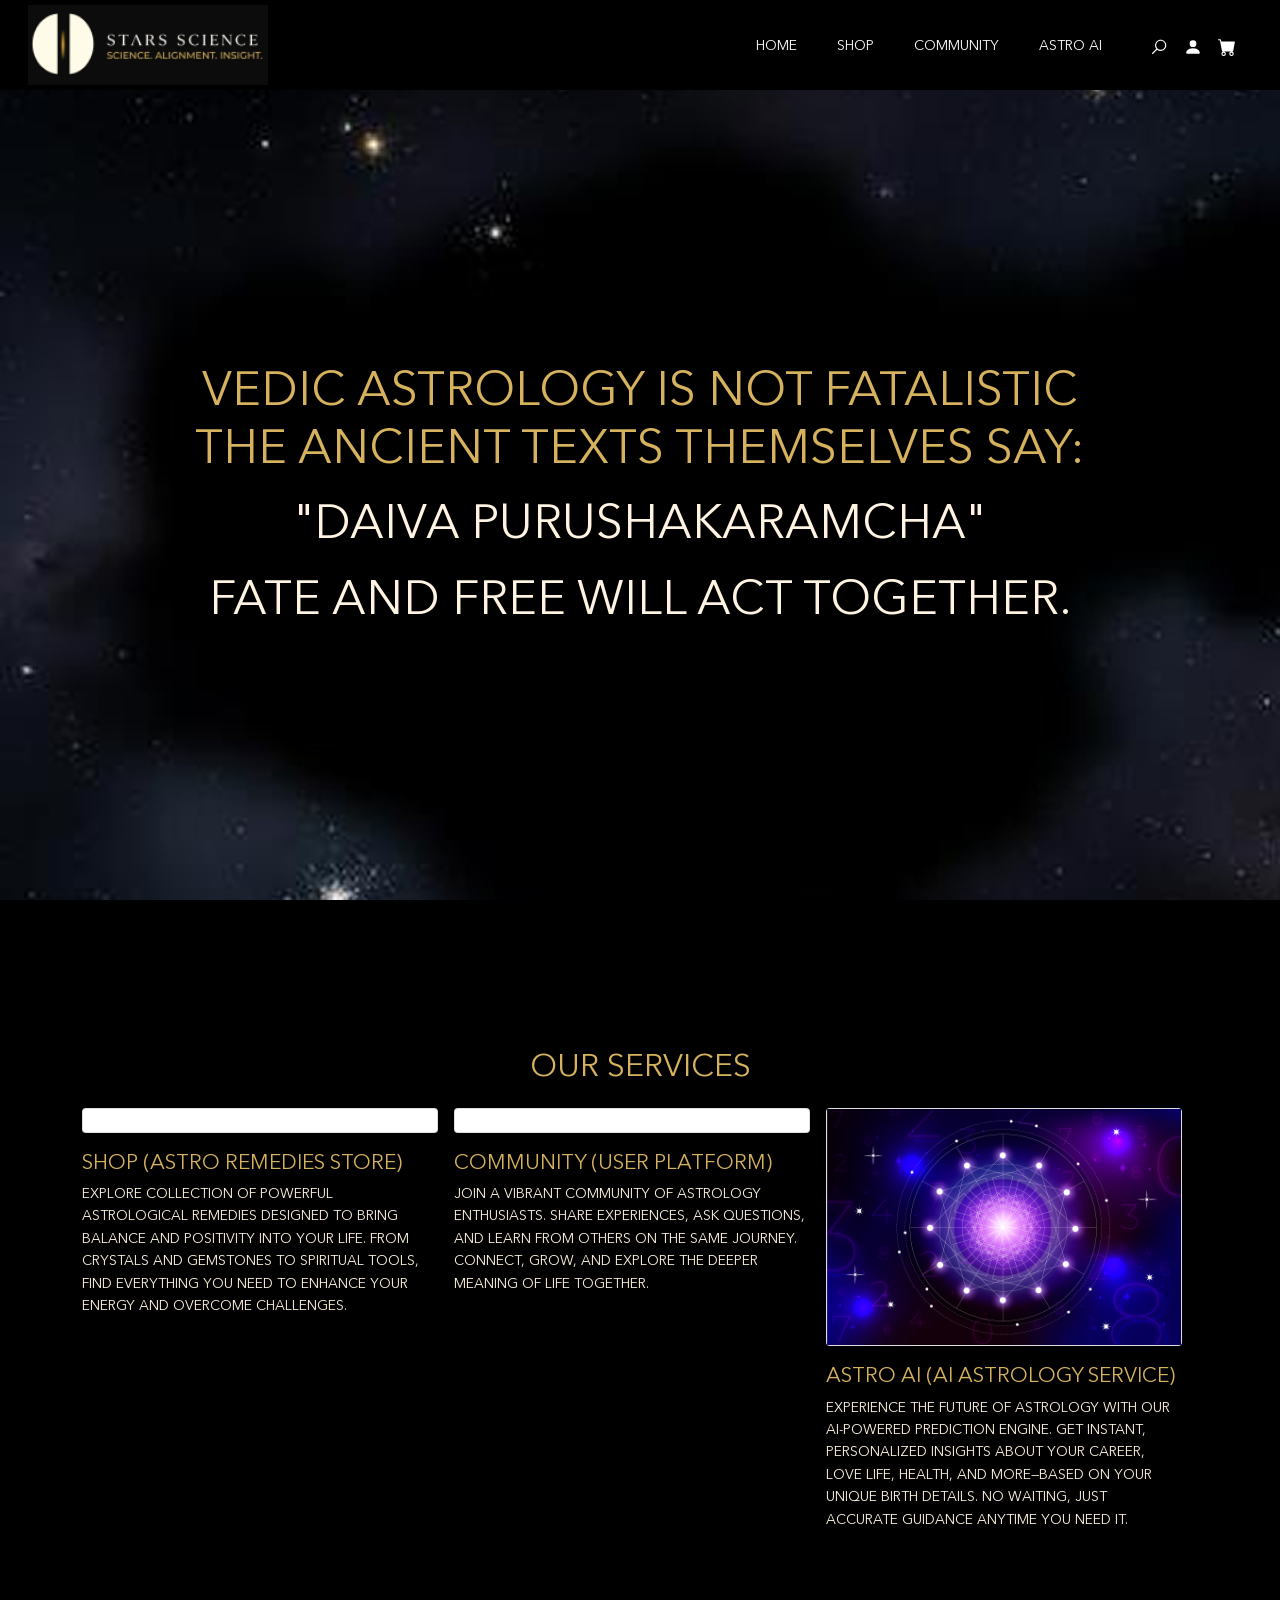
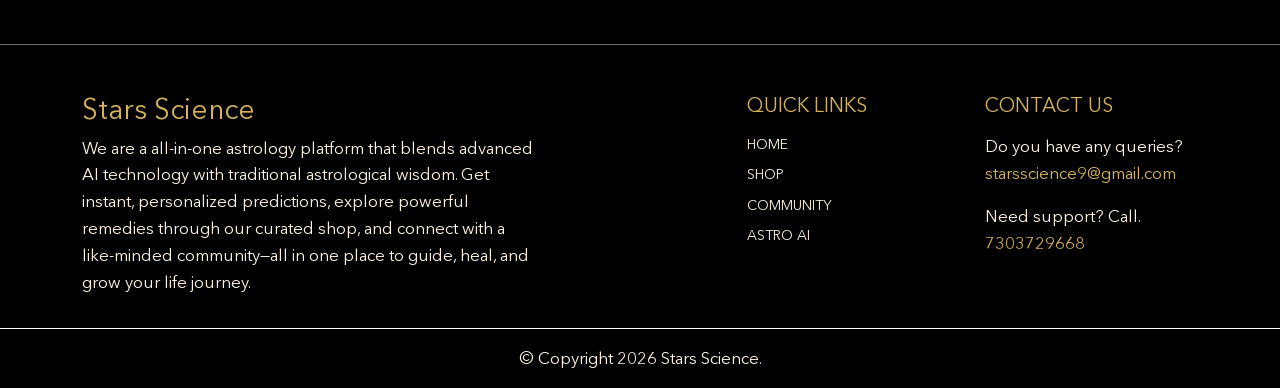
==== index.html @ 68b0685f "chnages" ====
<!DOCTYPE html>
<html>

<head>
  <title>Ministore</title>
  <meta charset="utf-8">
  <meta http-equiv="X-UA-Compatible" content="IE=edge">
  <meta name="viewport" content="width=device-width, initial-scale=1.0">
  <meta name="format-detection" content="telephone=no">
  <meta name="apple-mobile-web-app-capable" content="yes">
  <meta name="author" content="">
  <meta name="keywords" content="">
  <meta name="description" content="">
  <link rel="stylesheet" type="text/css" href="css/bootstrap.min.css">
  <link rel="stylesheet" type="text/css" href="style.css">
  <link rel="stylesheet" href="https://cdn.jsdelivr.net/npm/swiper@9/swiper-bundle.min.css" />
  <link rel="preconnect" href="https://fonts.googleapis.com">
  <link rel="preconnect" href="https://fonts.gstatic.com" crossorigin>
  <link href="https://fonts.googleapis.com/css2?family=Jost:wght@300;400;500&family=Lato:wght@300;400;700&display=swap"
    rel="stylesheet">
  <!-- script
    ================================================== -->
  <script src="js/modernizr.js"></script>
</head>

<body data-bs-spy="scroll" data-bs-target="#navbar" data-bs-root-margin="0px 0px -40%" data-bs-smooth-scroll="true"
  tabindex="0">

  <svg xmlns="http://www.w3.org/2000/svg" style="display: none;">
    <symbol id="search" xmlns="http://www.w3.org/2000/svg" viewBox="0 0 32 32">
      <title>Search</title>
      <path fill="#fff"
        d="M19 3C13.488 3 9 7.488 9 13c0 2.395.84 4.59 2.25 6.313L3.281 27.28l1.439 1.44l7.968-7.969A9.922 9.922 0 0 0 19 23c5.512 0 10-4.488 10-10S24.512 3 19 3zm0 2c4.43 0 8 3.57 8 8s-3.57 8-8 8s-8-3.57-8-8s3.57-8 8-8z" />
    </symbol>
    <symbol xmlns="http://www.w3.org/2000/svg" id="user" viewBox="0 0 16 16">
      <path fill="#FFFFFF" d="M3 14s-1 0-1-1 1-4 6-4 6 3 6 4-1 1-1 1H3Zm5-6a3 3 0 1 0 0-6 3 3 0 0 0 0 6Z" />
    </symbol>
    <symbol xmlns="http://www.w3.org/2000/svg" id="cart" viewBox="0 0 16 16">
      <path fill="#FFFFFF"
        d="M0 1.5A.5.5 0 0 1 .5 1H2a.5.5 0 0 1 .485.379L2.89 3H14.5a.5.5 0 0 1 .491.592l-1.5 8A.5.5 0 0 1 13 12H4a.5.5 0 0 1-.491-.408L2.01 3.607 1.61 2H.5a.5.5 0 0 1-.5-.5zM5 12a2 2 0 1 0 0 4 2 2 0 0 0 0-4zm7 0a2 2 0 1 0 0 4 2 2 0 0 0 0-4zm-7 1a1 1 0 1 1 0 2 1 1 0 0 1 0-2zm7 0a1 1 0 1 1 0 2 1 1 0 0 1 0-2z" />
    </symbol>
    <svg xmlns="http://www.w3.org/2000/svg" id="chevron-left" viewBox="0 0 16 16">
      <path fill-rule="#fff"
        d="M11.354 1.646a.5.5 0 0 1 0 .708L5.707 8l5.647 5.646a.5.5 0 0 1-.708.708l-6-6a.5.5 0 0 1 0-.708l6-6a.5.5 0 0 1 .708 0z" />
    </svg>
    <symbol xmlns="http://www.w3.org/2000/svg" id="chevron-right" viewBox="0 0 16 16">
      <path fill-rule="#fff"
        d="M4.646 1.646a.5.5 0 0 1 .708 0l6 6a.5.5 0 0 1 0 .708l-6 6a.5.5 0 0 1-.708-.708L10.293 8 4.646 2.354a.5.5 0 0 1 0-.708z" />
    </symbol>
    <symbol xmlns="http://www.w3.org/2000/svg" id="cart-outline" viewBox="0 0 16 16">
      <path
        d="M0 1.5A.5.5 0 0 1 .5 1H2a.5.5 0 0 1 .485.379L2.89 3H14.5a.5.5 0 0 1 .49.598l-1 5a.5.5 0 0 1-.465.401l-9.397.472L4.415 11H13a.5.5 0 0 1 0 1H4a.5.5 0 0 1-.491-.408L2.01 3.607 1.61 2H.5a.5.5 0 0 1-.5-.5zM3.102 4l.84 4.479 9.144-.459L13.89 4H3.102zM5 12a2 2 0 1 0 0 4 2 2 0 0 0 0-4zm7 0a2 2 0 1 0 0 4 2 2 0 0 0 0-4zm-7 1a1 1 0 1 1 0 2 1 1 0 0 1 0-2zm7 0a1 1 0 1 1 0 2 1 1 0 0 1 0-2z" />
    </symbol>
    <symbol xmlns="http://www.w3.org/2000/svg" id="quality" viewBox="0 0 16 16">
      <path
        d="M9.669.864 8 0 6.331.864l-1.858.282-.842 1.68-1.337 1.32L2.6 6l-.306 1.854 1.337 1.32.842 1.68 1.858.282L8 12l1.669-.864 1.858-.282.842-1.68 1.337-1.32L13.4 6l.306-1.854-1.337-1.32-.842-1.68L9.669.864zm1.196 1.193.684 1.365 1.086 1.072L12.387 6l.248 1.506-1.086 1.072-.684 1.365-1.51.229L8 10.874l-1.355-.702-1.51-.229-.684-1.365-1.086-1.072L3.614 6l-.25-1.506 1.087-1.072.684-1.365 1.51-.229L8 1.126l1.356.702 1.509.229z" />
      <path d="M4 11.794V16l4-1 4 1v-4.206l-2.018.306L8 13.126 6.018 12.1 4 11.794z" />
    </symbol>
    <symbol xmlns="http://www.w3.org/2000/svg" id="price-tag" viewBox="0 0 16 16">
      <path d="M6 4.5a1.5 1.5 0 1 1-3 0 1.5 1.5 0 0 1 3 0zm-1 0a.5.5 0 1 0-1 0 .5.5 0 0 0 1 0z" />
      <path
        d="M2 1h4.586a1 1 0 0 1 .707.293l7 7a1 1 0 0 1 0 1.414l-4.586 4.586a1 1 0 0 1-1.414 0l-7-7A1 1 0 0 1 1 6.586V2a1 1 0 0 1 1-1zm0 5.586 7 7L13.586 9l-7-7H2v4.586z" />
    </symbol>
    <symbol xmlns="http://www.w3.org/2000/svg" id="shield-plus" viewBox="0 0 16 16">
      <path
        d="M5.338 1.59a61.44 61.44 0 0 0-2.837.856.481.481 0 0 0-.328.39c-.554 4.157.726 7.19 2.253 9.188a10.725 10.725 0 0 0 2.287 2.233c.346.244.652.42.893.533.12.057.218.095.293.118a.55.55 0 0 0 .101.025.615.615 0 0 0 .1-.025c.076-.023.174-.061.294-.118.24-.113.547-.29.893-.533a10.726 10.726 0 0 0 2.287-2.233c1.527-1.997 2.807-5.031 2.253-9.188a.48.48 0 0 0-.328-.39c-.651-.213-1.75-.56-2.837-.855C9.552 1.29 8.531 1.067 8 1.067c-.53 0-1.552.223-2.662.524zM5.072.56C6.157.265 7.31 0 8 0s1.843.265 2.928.56c1.11.3 2.229.655 2.887.87a1.54 1.54 0 0 1 1.044 1.262c.596 4.477-.787 7.795-2.465 9.99a11.775 11.775 0 0 1-2.517 2.453 7.159 7.159 0 0 1-1.048.625c-.28.132-.581.24-.829.24s-.548-.108-.829-.24a7.158 7.158 0 0 1-1.048-.625 11.777 11.777 0 0 1-2.517-2.453C1.928 10.487.545 7.169 1.141 2.692A1.54 1.54 0 0 1 2.185 1.43 62.456 62.456 0 0 1 5.072.56z" />
      <path
        d="M8 4.5a.5.5 0 0 1 .5.5v1.5H10a.5.5 0 0 1 0 1H8.5V9a.5.5 0 0 1-1 0V7.5H6a.5.5 0 0 1 0-1h1.5V5a.5.5 0 0 1 .5-.5z" />
    </symbol>
    <symbol xmlns="http://www.w3.org/2000/svg" id="star-fill" viewBox="0 0 16 16">
      <path
        d="M3.612 15.443c-.386.198-.824-.149-.746-.592l.83-4.73L.173 6.765c-.329-.314-.158-.888.283-.95l4.898-.696L7.538.792c.197-.39.73-.39.927 0l2.184 4.327 4.898.696c.441.062.612.636.282.95l-3.522 3.356.83 4.73c.078.443-.36.79-.746.592L8 13.187l-4.389 2.256z" />
    </symbol>
    <symbol xmlns="http://www.w3.org/2000/svg" id="star-empty" viewBox="0 0 16 16">
      <path
        d="M2.866 14.85c-.078.444.36.791.746.593l4.39-2.256 4.389 2.256c.386.198.824-.149.746-.592l-.83-4.73 3.522-3.356c.33-.314.16-.888-.282-.95l-4.898-.696L8.465.792a.513.513 0 0 0-.927 0L5.354 5.12l-4.898.696c-.441.062-.612.636-.283.95l3.523 3.356-.83 4.73zm4.905-2.767-3.686 1.894.694-3.957a.565.565 0 0 0-.163-.505L1.71 6.745l4.052-.576a.525.525 0 0 0 .393-.288L8 2.223l1.847 3.658a.525.525 0 0 0 .393.288l4.052.575-2.906 2.77a.565.565 0 0 0-.163.506l.694 3.957-3.686-1.894a.503.503 0 0 0-.461 0z" />
    </symbol>
    <symbol xmlns="http://www.w3.org/2000/svg" id="star-half" viewBox="0 0 16 16">
      <path
        d="M5.354 5.119 7.538.792A.516.516 0 0 1 8 .5c.183 0 .366.097.465.292l2.184 4.327 4.898.696A.537.537 0 0 1 16 6.32a.548.548 0 0 1-.17.445l-3.523 3.356.83 4.73c.078.443-.36.79-.746.592L8 13.187l-4.389 2.256a.52.52 0 0 1-.146.05c-.342.06-.668-.254-.6-.642l.83-4.73L.173 6.765a.55.55 0 0 1-.172-.403.58.58 0 0 1 .085-.302.513.513 0 0 1 .37-.245l4.898-.696zM8 12.027a.5.5 0 0 1 .232.056l3.686 1.894-.694-3.957a.565.565 0 0 1 .162-.505l2.907-2.77-4.052-.576a.525.525 0 0 1-.393-.288L8.001 2.223 8 2.226v9.8z" />
    </symbol>
    <symbol xmlns="http://www.w3.org/2000/svg" id="quote" viewBox="0 0 24 24">
      <path fill="currentColor" d="m15 17l2-4h-4V6h7v7l-2 4h-3Zm-9 0l2-4H4V6h7v7l-2 4H6Z" />
    </symbol>
    <symbol xmlns="http://www.w3.org/2000/svg" id="facebook" viewBox="0 0 24 24">
      <path fill="currentColor"
        d="M9.198 21.5h4v-8.01h3.604l.396-3.98h-4V7.5a1 1 0 0 1 1-1h3v-4h-3a5 5 0 0 0-5 5v2.01h-2l-.396 3.98h2.396v8.01Z" />
    </symbol>
    <symbol xmlns="http://www.w3.org/2000/svg" id="youtube" viewBox="0 0 32 32">
      <path fill="currentColor"
        d="M29.41 9.26a3.5 3.5 0 0 0-2.47-2.47C24.76 6.2 16 6.2 16 6.2s-8.76 0-10.94.59a3.5 3.5 0 0 0-2.47 2.47A36.13 36.13 0 0 0 2 16a36.13 36.13 0 0 0 .59 6.74a3.5 3.5 0 0 0 2.47 2.47c2.18.59 10.94.59 10.94.59s8.76 0 10.94-.59a3.5 3.5 0 0 0 2.47-2.47A36.13 36.13 0 0 0 30 16a36.13 36.13 0 0 0-.59-6.74ZM13.2 20.2v-8.4l7.27 4.2Z" />
    </symbol>
    <symbol xmlns="http://www.w3.org/2000/svg" id="twitter" viewBox="0 0 256 256">
      <path fill="currentColor"
        d="m245.66 77.66l-29.9 29.9C209.72 177.58 150.67 232 80 232c-14.52 0-26.49-2.3-35.58-6.84c-7.33-3.67-10.33-7.6-11.08-8.72a8 8 0 0 1 3.85-11.93c.26-.1 24.24-9.31 39.47-26.84a110.93 110.93 0 0 1-21.88-24.2c-12.4-18.41-26.28-50.39-22-98.18a8 8 0 0 1 13.65-4.92c.35.35 33.28 33.1 73.54 43.72V88a47.87 47.87 0 0 1 14.36-34.3A46.87 46.87 0 0 1 168.1 40a48.66 48.66 0 0 1 41.47 24H240a8 8 0 0 1 5.66 13.66Z" />
    </symbol>
    <symbol xmlns="http://www.w3.org/2000/svg" id="instagram" viewBox="0 0 256 256">
      <path fill="currentColor"
        d="M128 80a48 48 0 1 0 48 48a48.05 48.05 0 0 0-48-48Zm0 80a32 32 0 1 1 32-32a32 32 0 0 1-32 32Zm48-136H80a56.06 56.06 0 0 0-56 56v96a56.06 56.06 0 0 0 56 56h96a56.06 56.06 0 0 0 56-56V80a56.06 56.06 0 0 0-56-56Zm40 152a40 40 0 0 1-40 40H80a40 40 0 0 1-40-40V80a40 40 0 0 1 40-40h96a40 40 0 0 1 40 40ZM192 76a12 12 0 1 1-12-12a12 12 0 0 1 12 12Z" />
    </symbol>
    <symbol xmlns="http://www.w3.org/2000/svg" id="linkedin" viewBox="0 0 24 24">
      <path fill="currentColor"
        d="M6.94 5a2 2 0 1 1-4-.002a2 2 0 0 1 4 .002zM7 8.48H3V21h4V8.48zm6.32 0H9.34V21h3.94v-6.57c0-3.66 4.77-4 4.77 0V21H22v-7.93c0-6.17-7.06-5.94-8.72-2.91l.04-1.68z" />
    </symbol>
    <symbol xmlns="http://www.w3.org/2000/svg" id="nav-icon" viewBox="0 0 16 16">
      <path
        d="M14 10.5a.5.5 0 0 0-.5-.5h-3a.5.5 0 0 0 0 1h3a.5.5 0 0 0 .5-.5zm0-3a.5.5 0 0 0-.5-.5h-7a.5.5 0 0 0 0 1h7a.5.5 0 0 0 .5-.5zm0-3a.5.5 0 0 0-.5-.5h-11a.5.5 0 0 0 0 1h11a.5.5 0 0 0 .5-.5z" />
    </symbol>
    <symbol xmlns="http://www.w3.org/2000/svg" id="close" viewBox="0 0 16 16">
      <path
        d="M2.146 2.854a.5.5 0 1 1 .708-.708L8 7.293l5.146-5.147a.5.5 0 0 1 .708.708L8.707 8l5.147 5.146a.5.5 0 0 1-.708.708L8 8.707l-5.146 5.147a.5.5 0 0 1-.708-.708L7.293 8 2.146 2.854Z" />
    </symbol>
    <symbol xmlns="http://www.w3.org/2000/svg" id="navbar-icon" viewBox="0 0 16 16">
      <path
        d="M14 10.5a.5.5 0 0 0-.5-.5h-3a.5.5 0 0 0 0 1h3a.5.5 0 0 0 .5-.5zm0-3a.5.5 0 0 0-.5-.5h-7a.5.5 0 0 0 0 1h7a.5.5 0 0 0 .5-.5zm0-3a.5.5 0 0 0-.5-.5h-11a.5.5 0 0 0 0 1h11a.5.5 0 0 0 .5-.5z" />
    </symbol>
  </svg>
  <div class="search-popup">
    <div class="search-popup-container">

      <form role="search" method="get" class="search-form" action="">
        <input type="search" id="search-form" class="search-field" placeholder="Type and press enter" value=""
          name="s" />
        <button type="submit" class="search-submit"><svg class="search">
            <use xlink:href="#search"></use>
          </svg></button>
      </form>

      <h5 class="cat-list-title">Browse Categories</h5>

      <ul class="cat-list">
        <li class="cat-list-item">
          <a href="#" title="Mobile Phones">Mobile Phones</a>
        </li>
        <li class="cat-list-item">
          <a href="#" title="Smart Watches">Smart Watches</a>
        </li>
        <li class="cat-list-item">
          <a href="#" title="Headphones">Headphones</a>
        </li>
        <li class="cat-list-item">
          <a href="#" title="Accessories">Accessories</a>
        </li>
        <li class="cat-list-item">
          <a href="#" title="Monitors">Monitors</a>
        </li>
        <li class="cat-list-item">
          <a href="#" title="Speakers">Speakers</a>
        </li>
        <li class="cat-list-item">
          <a href="#" title="Memory Cards">Memory Cards</a>
        </li>
      </ul>

    </div>
  </div>


  <header id="header" class="site-header header-scrolled position-fixed text-black" style="background: #000;">
    <nav id="header-nav" class="navbar navbar-expand-lg px-3 py-0">
      <div class="container-fluid">
        <a class="navbar-brand" href="index.html">
          <img src="./new-img/logo2.png" class="img-fluid" alt="" style="height: 5rem;">
        </a>
        <button class="navbar-toggler d-flex d-lg-none order-3 p-2" type="button" data-bs-toggle="offcanvas"
          data-bs-target="#bdNavbar" aria-controls="bdNavbar" aria-expanded="false" aria-label="Toggle navigation">
          <svg class="navbar-icon">
            <use xlink:href="#navbar-icon"></use>
          </svg>
        </button>
        <div class="offcanvas offcanvas-end" tabindex="-1" id="bdNavbar" aria-labelledby="bdNavbarOffcanvasLabel">
          <div class="offcanvas-header px-4 pb-0">
            <a class="navbar-brand" href="index.html">
              <img src="./new-img/logo.png" class="img-fluid" alt="">
            </a>
            <button type="button" class="btn-close btn-close-black" data-bs-dismiss="offcanvas" aria-label="Close"
              data-bs-target="#bdNavbar"></button>
          </div>
          <div class="offcanvas-body">
            <ul id="navbar" class="navbar-nav text-uppercase justify-content-end align-items-center flex-grow-1 pe-3">
              <li class="nav-item">
                <a class="nav-link me-4 active" href="./index.html">Home</a>
              </li>
              <li class="nav-item">
                <a class="nav-link me-4" href="./shop.html">Shop</a>
              </li>
              <li class="nav-item">
                <a class="nav-link me-4" href="./community.html">Community</a>
              </li>
              <li class="nav-item">
                <a class="nav-link me-4" href="./astroai.html">Astro AI</a>
              </li>

              <!-- <li class="nav-item">
                  <a class="nav-link me-4" href="#yearly-sale">Sale</a>
                </li>
                <li class="nav-item">
                  <a class="nav-link me-4" href="#latest-blog">Blog</a>
                </li>
                <li class="nav-item dropdown">
                  <a class="nav-link me-4 dropdown-toggle link-dark" data-bs-toggle="dropdown" href="#" role="button" aria-expanded="false">Pages</a>
                  <ul class="dropdown-menu">
                    <li>
                      <a href="about.html" class="dropdown-item">About</a>
                    </li>
                    <li>
                      <a href="blog.html" class="dropdown-item">Blog</a>
                    </li>
                    <li>
                      <a href="shop.html" class="dropdown-item">Shop</a>
                    </li>
                    <li>
                      <a href="cart.html" class="dropdown-item">Cart</a>
                    </li>
                    <li>
                      <a href="checkout.html" class="dropdown-item">Checkout</a>
                    </li>
                    <li>
                      <a href="single-post.html" class="dropdown-item">Single Post</a>
                    </li>
                    <li>
                      <a href="single-product.html" class="dropdown-item">Single Product</a>
                    </li>
                    <li>
                      <a href="contact.html" class="dropdown-item">Contact</a>
                    </li>
                  </ul>
                </li> -->

              <li class="nav-item">
                <div class="user-items ps-3">
                  <ul class="d-flex justify-content-end list-unstyled">
                    <li class="search-item pe-3">
                      <a href="#" class="search-button">
                        <svg class="search">
                          <use xlink:href="#search"></use>
                        </svg>
                      </a>
                    </li>
                    <li class="pe-3">
                      <a href="#">
                        <svg class="user">
                          <use xlink:href="#user"></use>
                        </svg>
                      </a>
                    </li>
                    <li>
                      <a href="cart.html">
                        <svg class="cart">
                          <use xlink:href="#cart"></use>
                        </svg>
                      </a>
                    </li>
                  </ul>
                </div>
              </li>
            </ul>
          </div>
        </div>
      </div>
    </nav>
  </header>


  <section id="billboard" class="position-relative overflow-hidden bg-light-blue"
    style="background-image: url('./new-img/main.png');">
    <div class="swiper main-swiper">
      <div class="swiper-wrapper">
        <div class="swiper-slide">
          <div class="container-fluid h-100">
            <div class="row d-flex align-items-center px-5" style="margin-top: 120px;">
              <div class="col-md-12">
                <div class="content text-center">
                  <h1 class="color-gd" style="font-size: 3rem; text-transform: uppercase;">Vedic astrology is not fatalistic <br>The ancient texts themselves say:</h1>
                  <p class="color-wt" style="font-size: 3rem; text-transform: uppercase;">
                    <span class="tagline">"Daiva pur​usha​karam​cha"</span>
                     <br>Fate and free will act together.
                  </p>
                  
                </div>
              </div>
              <div class="col-md-5 d-none">
                <div class="image-holder">
                  <img src="./new-img/daiva.jpg" class="img-fluid" alt="banner">
                </div>
              </div>
            </div>
          </div>
        </div>
        <!-- <div class="swiper-slide">
            <div class="container">
              <div class="row d-flex flex-wrap align-items-center">
                <div class="col-md-6">
                  <div class="banner-content">
                    <h1 class="display-2 text-uppercase text-dark pb-5">Connect, Share & Grow with Like-Minded Souls</h1>
                    <a href="shop.html" class="btn btn-medium btn-dark text-uppercase btn-rounded-none">Join Community</a>
                  </div>
                </div>
                <div class="col-md-5">
                  <div class="image-holder">
                    <img src="./new-img/community.png" alt="banner">
                  </div>
                </div>
              </div>
            </div>
          </div>
          <div class="swiper-slide">
            <div class="container">
              <div class="row d-flex flex-wrap align-items-center">
                <div class="col-md-6">
                  <div class="banner-content">
                    <h1 class="display-2 text-uppercase text-dark pb-5">Unlock Your Destiny with<br> AI-Powered Astrology</h1>
                    <a href="shop.html" class="btn btn-medium btn-dark text-uppercase btn-rounded-none">Get Your Prediction</a>
                  </div>
                </div>
                <div class="col-md-5">
                  <div class="image-holder">
                    <img src="./new-img/Astro AI.png" alt="banner">
                  </div>
                </div>
              </div>
            </div>
          </div> -->
      </div>
      <div class="swiper-pagination"></div>
    </div>
  </section>


  <section id="latest-blog" class="padding-large" style="background-color: #000;">
    <div class="container pt-5">
      <div class="row">
        <div class="display-header d-flex justify-content-center pb-3">
          <h2 class="display-7 text-uppercase color-gd">Our services</h2>
          <!-- <div class="btn-right">
              <a href="blog.html" class="btn btn-medium btn-normal text-uppercase">Read Blog</a>
            </div> -->
        </div>
        <div class="post-grid d-flex flex-wrap justify-content-between">
          <a href="./shop.html">
            <div class="col-lg-4 col-sm-12">
              <div class="card border-none me-3">
                <div class="card-image">
                  <img src="new-img/remedy.jpg" alt="" class="img-fluid">
                </div>
              </div>
              <div class="card-body text-uppercase ps-0">
                <div class="card-meta text-muted">
                  <h3 class="card-title">
                    <a class="color-gd" href="./shop.html">Shop (Astro Remedies Store)</a>
                  </h3>
                  <span class="meta-date color-wt">Explore collection of powerful astrological remedies designed to
                    bring balance and positivity into your life. From crystals and gemstones to spiritual tools, find
                    everything you need to enhance your energy and overcome challenges.</span>
                </div>
              </div>
            </div>
          </a>
          <a href="./">
            <div class="col-lg-4 col-sm-12">
              <div class="card border-none me-3">
                <div class="card-image">
                  <img src="new-img/social.jpg" alt="" class="img-fluid">
                </div>
              </div>
              <div class="card-body text-uppercase ps-0">
                <div class="card-meta text-muted">
                  <h3 class="card-title">
                    <a class="color-gd" href="./community.html">Community (User Platform)</a>
                  </h3>
                  <span class="meta-date color-wt">Join a vibrant community of astrology enthusiasts. Share experiences,
                    ask questions, and learn from others on the same journey. Connect, grow, and explore the deeper
                    meaning of life together.</span>
                </div>
              </div>
            </div>
          </a>
          <a href="https://splendid-churros-a60602.netlify.app">
            <div class="col-lg-4 col-sm-12">
              <div class="card border-none me-3">
                <div class="card-image">
                  <img src="new-img/ai.jpg" alt="" class="img-fluid">
                </div>
              </div>
              <div class="card-body text-uppercase ps-0">
                <h3 class="card-title">
                  <a class="color-gd" href="./astroai.html">Astro AI (AI Astrology Service)</a>
                </h3>
                <div class="card-meta text-muted">
                  <span class="meta-date color-wt">Experience the future of astrology with our AI-powered prediction
                    engine. Get instant, personalized insights about your career, love life, health, and more—based on
                    your unique birth details. No waiting, just accurate guidance anytime you need it.</span>
                </div>
              </div>
            </div>
          </a>
        </div>
      </div>
    </div>
  </section>


  <section id="company-services" class="padding-large pb-5 d-none">
    <div class="container">
      <div class="row">
        <div class="col-lg-3 col-md-6 pb-3">
          <div class="icon-box d-flex">
            <div class="icon-box-icon pe-3 pb-3">
              <svg class="cart-outline">
                <use xlink:href="#cart-outline" />
              </svg>
            </div>
            <div class="icon-box-content">
              <h3 class="card-title text-uppercase text-dark">Free delivery</h3>
              <p>Consectetur adipi elit lorem ipsum dolor sit amet.</p>
            </div>
          </div>
        </div>
        <div class="col-lg-3 col-md-6 pb-3">
          <div class="icon-box d-flex">
            <div class="icon-box-icon pe-3 pb-3">
              <svg class="quality">
                <use xlink:href="#quality" />
              </svg>
            </div>
            <div class="icon-box-content">
              <h3 class="card-title text-uppercase text-dark">Quality guarantee</h3>
              <p>Dolor sit amet orem ipsu mcons ectetur adipi elit.</p>
            </div>
          </div>
        </div>
        <div class="col-lg-3 col-md-6 pb-3">
          <div class="icon-box d-flex">
            <div class="icon-box-icon pe-3 pb-3">
              <svg class="price-tag">
                <use xlink:href="#price-tag" />
              </svg>
            </div>
            <div class="icon-box-content">
              <h3 class="card-title text-uppercase text-dark">Daily offers</h3>
              <p>Amet consectetur adipi elit loreme ipsum dolor sit.</p>
            </div>
          </div>
        </div>
        <div class="col-lg-3 col-md-6 pb-3">
          <div class="icon-box d-flex">
            <div class="icon-box-icon pe-3 pb-3">
              <svg class="shield-plus">
                <use xlink:href="#shield-plus" />
              </svg>
            </div>
            <div class="icon-box-content">
              <h3 class="card-title text-uppercase text-dark">100% secure payment</h3>
              <p>Rem Lopsum dolor sit amet, consectetur adipi elit.</p>
            </div>
          </div>
        </div>
      </div>
    </div>
  </section>


  <section id="testimonials" class="position-relative d-none">
    <div class="container">
      <div class="row">
        <div class="review-content position-relative">
          <div class="swiper-icon swiper-arrow swiper-arrow-prev position-absolute d-flex align-items-center">
            <svg class="chevron-left">
              <use xlink:href="#chevron-left" />
            </svg>
          </div>
          <div class="swiper testimonial-swiper">
            <div class="quotation text-center d-none">
              <svg class="quote">
                <use xlink:href="#quote" />
              </svg>
            </div>
            <div class="swiper-wrapper">
              <div class="swiper-slide text-center d-flex justify-content-center">
                <div class="review-item col-md-10">
                  <i class="icon icon-review"></i>
                  <blockquote>“Tempus oncu enim pellen tesque este pretium in neque, elit morbi sagittis lorem habi
                    mattis Pellen tesque pretium feugiat vel morbi suspen dise sagittis lorem habi tasse morbi.”
                  </blockquote>
                  <div class="rating">
                    <svg class="star star-fill">
                      <use xlink:href="#star-fill"></use>
                    </svg>
                    <svg class="star star-fill">
                      <use xlink:href="#star-fill"></use>
                    </svg>
                    <svg class="star star-fill">
                      <use xlink:href="#star-fill"></use>
                    </svg>
                    <svg class="star star-half">
                      <use xlink:href="#star-half"></use>
                    </svg>
                    <svg class="star star-empty">
                      <use xlink:href="#star-empty"></use>
                    </svg>
                  </div>
                  <div class="author-detail">
                    <div class="name text-dark text-uppercase pt-2">Emma Chamberlin</div>
                  </div>
                </div>
              </div>
              <div class="swiper-slide text-center d-flex justify-content-center">
                <div class="review-item col-md-10">
                  <i class="icon icon-review"></i>
                  <blockquote>“A blog is a digital publication that can complement a website or exist independently. A
                    blog may include articles, short posts, listicles, infographics, videos, and other digital content.”
                  </blockquote>
                  <div class="rating">
                    <svg class="star star-fill">
                      <use xlink:href="#star-fill"></use>
                    </svg>
                    <svg class="star star-fill">
                      <use xlink:href="#star-fill"></use>
                    </svg>
                    <svg class="star star-fill">
                      <use xlink:href="#star-fill"></use>
                    </svg>
                    <svg class="star star-half">
                      <use xlink:href="#star-half"></use>
                    </svg>
                    <svg class="star star-empty">
                      <use xlink:href="#star-empty"></use>
                    </svg>
                  </div>
                  <div class="author-detail">
                    <div class="name text-dark text-uppercase pt-2">Jennie Rose</div>
                  </div>
                </div>
              </div>
            </div>
          </div>
          <div class="swiper-icon swiper-arrow swiper-arrow-next position-absolute d-flex align-items-center">
            <svg class="chevron-right">
              <use xlink:href="#chevron-right" />
            </svg>
          </div>
        </div>
      </div>
    </div>
    <div class="swiper-pagination"></div>
  </section>


  <section id="subscribe" class="container-grid padding-large position-relative overflow-hidden d-none">
    <div class="container">
      <div class="row">
        <div
          class="subscribe-content bg-dark d-flex flex-wrap justify-content-center align-items-center padding-medium">
          <div class="col-md-6 col-sm-12">
            <div class="display-header pe-3">
              <h2 class="display-7 text-uppercase text-light">Subscribe Us Now</h2>
              <p>Get latest news, updates and deals directly mailed to your inbox.</p>
            </div>
          </div>
          <div class="col-md-5 col-sm-12">
            <form class="subscription-form validate">
              <div class="input-group flex-wrap">
                <input class="form-control btn-rounded-none" type="email" name="EMAIL"
                  placeholder="Your email address here" required="">
                <button class="btn btn-medium btn-primary text-uppercase btn-rounded-none" type="submit"
                  name="subscribe">Subscribe</button>
              </div>
            </form>
          </div>
        </div>
      </div>
    </div>
  </section>


  <footer id="footer" class="overflow-hidden" style=" background-color: #000; border-top: 1px solid #6d6d6d;">
    <div class="container pt-5">
      <div class="row">
        <div class="footer-top-area">
          <div class="row d-flex flex-wrap justify-content-between">
            <div class="col-lg-5 col-sm-6 pb-3">
              <div class="footer-menu">
                <h3 class="color-gd">Stars Science</h3>
                <p class="color-wt">We are a all-in-one astrology platform that blends advanced AI technology with
                  traditional astrological wisdom. Get instant, personalized predictions, explore powerful remedies
                  through our curated shop, and connect with a like-minded community—all in one place to guide, heal,
                  and grow your life journey.</p>

              </div>
            </div>
            <div class="col-lg-5">
              <div class="row">
                <div class="col-lg-6 col-sm-6 pb-3">
                  <div class="footer-menu text-uppercase">
                    <h5 class="widget-title pb-2 color-gd">Quick Links</h5>
                    <ul class="menu-list list-unstyled text-uppercase">
                                            <li class="menu-item pb-2">
                                                <a class="text-wt" href="./index.html">Home</a>
                                            </li>
                                            <!-- <li class="menu-item pb-2">
                                                <a href="#">About</a>
                                            </li> -->
                                            <li class="menu-item pb-2">
                                                <a class="text-wt" href="./shop.html">Shop</a>
                                            </li>
                                            <li class="menu-item pb-2">
                                                <a class="text-wt" href="./community.html">Community</a>
                                            </li>
                                            <li class="menu-item pb-2">
                                                <a class="text-wt" href="./astroai.html">Astro AI</a>
                                            </li>
                                        </ul>
                  </div>
                </div>
                <div class="col-lg-6 col-sm-6 pb-3">
                  <div class="footer-menu contact-item">
                    <h5 class="widget-title text-uppercase pb-2 color-gd">Contact Us</h5>
                    <p class="color-wt">Do you have any queries? <a class="color-gd"
                        href="mailto:">starsscience9@gmail.com</a>
                    </p>
                    <p class="color-wt">Need support? Call. <a class="color-gd" href=""><br>7303729668</a>
                    </p>
                  </div>
                </div>
              </div>
            </div>

            <div class="col-lg-3 col-sm-6 pb-3 d-none">
              <div class="footer-menu text-uppercase">
                <h5 class="widget-title pb-2">Help & Info Help</h5>
                <ul class="menu-list list-unstyled">
                  <li class="menu-item pb-2">
                    <a href="#">Track Your Order</a>
                  </li>
                  <li class="menu-item pb-2">
                    <a href="#">Returns Policies</a>
                  </li>
                  <li class="menu-item pb-2">
                    <a href="#">Shipping + Delivery</a>
                  </li>
                  <li class="menu-item pb-2">
                    <a href="#">Contact Us</a>
                  </li>
                  <li class="menu-item pb-2">
                    <a href="#">Faqs</a>
                  </li>
                </ul>
              </div>
            </div>

          </div>
        </div>
      </div>
    </div>
    
  </footer>
  <div id="footer-bottom" style="background-color: #000; border-top: 1px solid #fff;">
    <div class="container">
      <div class="row d-flex flex-wrap justify-content-center">
        <!-- <div class="col-md-4 col-sm-6">
            <div class="Shipping d-flex">
              <p>We ship with:</p>
              <div class="card-wrap ps-2">
                <img src="images/dhl.png" alt="visa">
                <img src="images/shippingcard.png" alt="mastercard">
              </div>
            </div>
          </div>
          <div class="col-md-4 col-sm-6">
            <div class="payment-method d-flex">
              <p>Payment options:</p>
              <div class="card-wrap ps-2">
                <img src="images/visa.jpg" alt="visa">
                <img src="images/mastercard.jpg" alt="mastercard">
                <img src="images/paypal.jpg" alt="paypal">
              </div>
            </div>
          </div> -->
        <div class="col-md-4 col-sm-6">
          <div class="copyright text-center mt-3">
            <p class="mb-3 color-wt">© Copyright 2026 Stars Science.
            </p>
          </div>
        </div>
      </div>
    </div>
  </div>


  <script src="js/jquery-1.11.0.min.js"></script>
  <script src="https://cdn.jsdelivr.net/npm/swiper/swiper-bundle.min.js"></script>
  <script type="text/javascript" src="js/bootstrap.bundle.min.js"></script>
  <script type="text/javascript" src="js/plugins.js"></script>
  <script type="text/javascript" src="js/script.js"></script>
</body>

</html>
---- style.css ----
/*
Theme Name: Ministore
Theme URI: 
Author: 
Author URI: 
Description: Ministore is specially designed product packaged for Ministore by Moksha.
Version: 
*/

/*--------------------------------------------------------------
This is main CSS file that contains custom style rules used in this template
--------------------------------------------------------------*/

/*------------------------------------*\
    Table of contents
\*------------------------------------*/

/*------------------------------------------------

CSS STRUCTURE:

    
/*--------------------------------------------------------------
/** 1. VARIABLES
--------------------------------------------------------------*/
:root {
  --accent-color:             #717171;
  --white-color:              #fff;
  --black-color:              #000;
  --gray-color:               #F3F3F3;
  --gray-color-300:           #D8D8D8;
  --gray-color-500:           #AEAEAE;
  --gray-color-800:           #3A3A3A;
  --light-gray-color:         #D7DDDF;
  --primary-color:            #72AEC8;
  --bs-primary-rgb:           114,174,200;
  --light-color:              #f8f9fa;
  --dark-color:               #212529;
  --light-blue-color:         #EDF1F3;
  --navbar-color-color:       #131814;
  --swiper-theme-color:       #4A4A4A;
  --swiper-pagination-color:  #4A4A4A;

}

/* on mobile devices below 600px
 */
@media screen and (max-width: 600px) {
    :root {
        --header-height : 100px;
        --header-height-min   : 80px;
    }
}

/* Fonts */
:root {
    --body-font           : "Lato", sans-serif;
    --heading-font        : "Jost", sans-serif;
}

/*----------------------------------------------*/
/* 1 GENERAL TYPOGRAPHY */
/*----------------------------------------------*/

/* 1.1 General Styles
/*----------------------------------------------*/
*, *::before, *::after {
  -webkit-box-sizing: border-box;
  -moz-box-sizing: border-box;
  box-sizing: border-box;
}
html {
  box-sizing: border-box;
}
body {
  font-family: var(--body-font);
  font-size: 14px;
  font-weight: 500;
  line-height: 1.6;
  margin: 0;
}
p {
  font-size: 1.2em;
  color: var(--gray-color-500);
}
ul.inner-list li {
   font-size: 1.2em;
}
a {
  color: #FFF4E1;
  text-decoration: none;
  transition: 0.3s color ease-out;
}
a.light {
  color: var(--light-color);
}
a:hover {
  text-decoration: none;
  color: var(--primary-color);
}

/*------------ Background Color -----------*/
.bg-gray {
    background: var(--gray-color);
}
.bg-dark {
    background: var(--dark-color);
}
.bg-light {
    background: var(--light-color);
}
.bg-light-blue {
    background: var(--light-blue-color);
}

/*------------ Fonts -----------*/
@font-face {
  font-family: 'MyCustomFont';
  src: url('./fonts/AvenirNextCyr-Regular.ttf') format('truetype');
}

div, span, p, a, li, ol, ul, 
h1, h2, h3, h4, h5, h6, 
b, i, strong, em, small, 
button, input, textarea, select, label, 
section, article, aside, nav, main, footer, header, 
details, summary, blockquote, q, cite,
td, th, caption {
    font-family: 'MyCustomFont' !important;
}

/* - Section Padding
--------------------------------------------------------------*/
.padding-xsmall {
  padding-top: 0.5em;
  padding-bottom: 0.5em;
}
.padding-small {
  padding-top: 2em;
  padding-bottom: 2em;
}
.padding-medium {
  padding-top: 4em;
  padding-bottom: 4em;
}
.padding-large {
  padding-top: 7em;
  padding-bottom: 7em;
}
.padding-xlarge {
  padding-top: 9.5em;
  padding-bottom: 9.5em;
}

/* no padding */
.no-padding-top {
  padding-top: 0 !important;
}
.no-padding-right {
  padding-right: 0 !important;
}
.no-padding-bottom {
  padding-bottom: 0 !important;
}
.no-padding-left {
  padding-left: 0 !important;
}
.no-padding-tb {
  padding-top: 0 !important;
  padding-bottom: 0 !important;
}
.no-padding-lr {
  padding-left: 0 !important;
  padding-right: 0 !important;
}
.no-gutter {
  padding: 0 !important;
}

/* no padding and margin */
.no-padding {
  padding: 0 !important;
}
.no-margin {
  margin: 0 !important;
}

/* - Section margin
--------------------------------------------------------------*/
.margin-small {
  margin-top: 3em;
  margin-bottom: 3em;
}
.margin-medium {
  margin-top: 5em;
  margin-bottom: 5em;
}
.margin-large {
  margin-top: 7em;
  margin-bottom: 7em;
}
.margin-xlarge {
  margin-top: 9em;
  margin-bottom: 9em;
}

@media only screen and (max-width: 768px) {
  .margin-small,
  .margin-medium,
  .margin-large {
    margin-top: 1em;
    margin-bottom: 1em;
  }
}


/* - Section Title
--------------------------------------------------------------*/
h3.card-title,
h3.cart-title {
   font-size: 1.5em;
}

/* - Section width
--------------------------------------------------------------*/
.u-full-width {
    width: 100%;
    border: none;
}

/*--------------------------------------------------------------
/** 2.10 Buttons
--------------------------------------------------------------*/
/* - Button Sizes
------------------------------------------------------------- */
.btn.btn-small {
  padding: 0.8em 1.8em;
  font-size: 0.65em;
}
.btn.btn-medium {
  padding: 0.8em 2.8em;
  font-size: 1.1em;
  letter-spacing: 2px;
}
.btn.btn-large {
  padding: 2.4em 5.1em;
  font-size: 1.8em;
}

/* - Button Shapes
------------------------------------------------------------- */
.btn.btn-rounded,
.btn.btn-rounded::after {
  border-radius: 6px;
}
.btn.btn-pill,
.btn.btn-pill::after {
  border-radius: 2em;
}
/* button outline */
.btn.btn-outline-dark,
.btn.btn-outline-light,
.btn.btn-outline-accent {
  background: transparent;
  text-shadow: none;
  box-shadow: none;
}
.btn.btn-outline-dark:hover::after,
.btn.btn-outline-light:hover::after {
  background-color: transparent;
}
.btn.btn-outline-dark {
  border-color: rgba(0,0,0,1);
  color: var(--dark-color);
}
.btn.btn-outline-dark:hover {
  background: var(--dark-color);
  color: var(--light-color);
}
.btn.btn-outline-light {
  border-color: rgba(255,255,255,0.5);
  color: var(--light-color);
}
.btn.btn-outline-light:hover {
  background: var(--primary-color);
  color: var(--light-color);
  border-color: var(--primary-color);
}
.btn.btn-outline-accent {
  background: transparent;
  border-color: var(--accent-color);
  color: var(--dark-color);
}
.btn.btn-outline-accent:hover {
  border-color: var(--dark-color);
  color: var(--dark-color) !important;
}
.btn.btn-full {
  display: block;
  margin: .85em 0;
  width: 100%;
  letter-spacing: 0.12em;
}

/* no border radius */
.btn-rounded-none,
.btn-rounded-none::after {
  border-radius: 0;
}

/* - Buttons Color Scheme
------------------------------------------------------------- */
.btn.btn-normal {
  text-decoration: underline;
  border: none;
}
.btn.btn-normal:hover {
  text-decoration: none;
}
.btn.btn-accent {
  color: var(--light-color);
  background-color: var(--accent-color);
  border: none;
}
.btn.btn-accent:hover {
  color: var(--light-color) !important;
  background-color: var(--primary-color);
}
.btn.btn-black {
  background-color: var(--dark-color);
  color: var(--light-color);
  border: none;
}
.btn.btn-black:hover {
  background-color: var(--primary-color);
  color: var(--light-color);
}
.btn.btn-light {
  background-color: var(--light-color);
  color: var(--dark-color);
  border: none;
}
.btn.btn-light:hover {
  background-color: var(--primary-color);
  color: var(--light-color);
}
.btn.btn-primary {
  background: var(--primary-color);
  color: var(--light-color);
  border: none;
}
.btn.btn-primary:hover {
  background-color: var(--dark-color);
  color: var(--light-color);
}

/* - Buttons Aligns
------------------------------------------------------------- */
.btn-left {
  text-align: left;
  display: block;
}
.btn-center {
  text-align: center;
  display: block;
}
.btn-right {
  text-align: right;
  display: block;
}

/*----------------------------------------------*/
/* 2 SITE STRUCTURE */
/*----------------------------------------------*/

/* - Search Bar
------------------------------------------------------------- */
.search-box {
    background: var(--gray-color);
    position: relative;
}
.close-button {
    position: absolute;
    top: 20px;
    right: 120px;
    cursor: pointer;
    z-index: 9;
}
.search-box input.search-input {
    font-size: 1.3em;
    width: 70%;
    height: 30px;
    padding: 25px;
    border-radius: 80px;
    border-color: rgb(0 0 0 / 25%);
    background: transparent;
}
.search-box svg {
    width: 22px;
    height: 22px;
    color: var(--primary-color);
}
.search-box svg.search {
    margin-left: -50px;
}


/** Search Form
--------------------------------------------------------------*/
.search-form input[type="search"].search-field {
  border: none;
  background: #f1f1f1;
  width: 100%;
  border-radius: 50px;
  padding: 10px 40px;
}
.search-form input[type="search"].search-field::focus {
  border-color: #af9aaa;
}
.search-form button {
  position: absolute;
  top: 6px;
  right: 9px;
  background: transparent;
  border: none;
}

/** Search Popup
--------------------------------------------------------------*/
.search-popup {
  background-color: #fff;
  position: fixed;
  left: 0;
  top: 0;
  width: 100%;
  height: 100%;
  opacity: 0;
  visibility: hidden;
  z-index: 9999;
  -webkit-transition: opacity 0.3s 0s, visibility 0s 0.3s;
  -moz-transition: opacity 0.3s 0s, visibility 0s 0.3s;
  transition: opacity 0.3s 0s, visibility 0s 0.3s;
}
.search-popup.is-visible {
  opacity: 1;
  visibility: visible;
  cursor: -webkit-image-set(url("data:image/svg+xml;charset=utf8,%3Csvg xmlns='http://www.w3.org/2000/svg' width='20' height='20' viewBox='0 0 20 20'%3E%3Cpath fill='%23FFF' d='M20 1l-1-1-9 9-9-9-1 1 9 9-9 9 1 1 9-9 9 9 1-1-9-9'/%3E%3C/svg%3E") 1x, url("data:image/svg+xml;charset=utf8,%3Csvg xmlns='http://www.w3.org/2000/svg' width='20' height='20' viewBox='0 0 20 20'%3E%3Cpath fill='%23000' d='M20 1l-1-1-9 9-9-9-1 1 9 9-9 9 1 1 9-9 9 9 1-1-9-9'/%3E%3C/svg%3E") 2x), pointer;
  cursor: url("data:image/svg+xml;charset=utf8,%3Csvg xmlns='http://www.w3.org/2000/svg' width='20' height='20' viewBox='0 0 20 20'%3E%3Cpath fill='%23000' d='M20 1l-1-1-9 9-9-9-1 1 9 9-9 9 1 1 9-9 9 9 1-1-9-9'/%3E%3C/svg%3E"), pointer;
  -webkit-transition: opacity 0.3s 0s, visibility 0s 0s;
  -moz-transition: opacity 0.3s 0s, visibility 0s 0s;
  transition: opacity 0.3s 0s, visibility 0s 0s;
}
.search-popup-container {
  background-color: transparent;
  position: relative;
  top: 50%;
  margin: 0 auto;
  padding: 0;
  width: 90%;
  max-width: 800px;
  text-align: center;
  box-shadow: none;
  cursor: default;
  -webkit-transform: translateY(-40px);
  transform: translateY(-40px);
  -webkit-backface-visibility: hidden;
  -webkit-transition-property: -webkit-transform;
  transition-property: transform;
  -webkit-transition-duration: 0.3s;
  transition-duration: 0.3s;
}
.is-visible .search-popup-container {
  -webkit-transform: translateY(-50%);
  transform: translateY(-50%);
}
.search-popup-form {
  position: relative;
  margin: 0 0 3em 0;
}
.search-popup-form .form-control {
  padding: 0 0 .375em 0;
  font-size: 2em;
}
.search-popup-form #search-popup-submit {
  display: none;
}
.search-popup .search-popup-close {
  display: block;
  position: absolute;
  top: 2em;
  right: 2em;
  margin: -0.5em;
  padding: 0.5em;
  line-height: 0;
}
.search-popup .search-popup-close:hover {
  -webkit-transform: rotate(90deg);
  -ms-transform: rotate(90deg);
  transform: rotate(90deg);
}
.search-popup .search-popup-close i {
  display: block;
  position: relative;
  width: 1em;
  height: 1em;
  fill: rgba(0,0,0,0.5);
}
.search-popup .search-popup-close:hover i {
  fill: rgba(0,0,0,1);
}
.search-popup .cat-list-title {
  margin-top: 40px;
  margin-bottom: 10px;
  font-size: 0.6em;
  font-weight: normal;
  text-transform: uppercase;
  letter-spacing: 0.1em;
}
.search-popup .cat-list {
  margin: 0;
  list-style-type: none;
}
.search-popup .cat-list-item {
  display: inline-block;
  margin-bottom: 0;
  letter-spacing: 0.015em;
  font-size: 2em;
}
.search-popup .cat-list-item a {
  position: relative;
}
.search-popup .cat-list-item a::after {
  background: none repeat scroll 0 0 #fff;
  content: "";
  height: 1px;
  border-bottom: 1px solid #ff9697;
  left: 0;
  opacity: 0;
  position: absolute;
  top: 100%;
  width: 100%;
  -webkit-transition: height 0.3s,opacity 0.3s,-webkit-transform 0.3s;
  transition: height 0.3s,opacity 0.3s,transform 0.3s;
  -webkit-transform: translateY(-5px);
  transform: translateY(-5px);
}
.search-popup .cat-list-item a:hover::after {
  height: 1px;
  opacity: 1;
  -webkit-transform: translateY(2px);
  transform: translateY(2px);
}
.search-popup .cat-list-item::after {
  content: "/";
  padding: 0 5px;
  line-height: 1;
  color: rgba(0, 0, 0, 0.5);
  vertical-align: text-top;
}
.search-popup .cat-list-item:last-child::after {
  display: none;
}

@media only screen and (max-width: 991px) {
  .search-popup .cat-list-item,
  .search-popup-form .form-control {
    font-size: 1.425em;
  }
}
@media only screen and (max-width: 767px) {
.search-popup .search-popup-close {
    top: 1em;
    right: 1em;
  }
}
@media only screen and (max-width: 575px) {
  .search-popup .cat-list-item,
  .search-popup-form .form-control {
    font-size: 1.125em;
  }
  .search-popup .search-popup-close {
    top: 1em;
    right: 1em;
  }
}

.search-popup input[type="search"] {
  font-size: 24px;
  height: 60px;
  padding: 26px;
}
.search-popup .search-form button {
  top: 12px;
  right: 15px;
}
.search-popup .search-form button svg {
  height: 28px;
  width: 28px;
}


/* 1. Header
/*----------------------------------------------*/
.site-header {
    position: fixed;
    width: 100%;
    z-index: 10;
    transition: background 0.3s ease-out;
}
.navbar-toggler svg.navbar-icon {
    width: 50px;
    height: 50px;
}
.navbar-nav .nav-item a.nav-link {
    color: #fff;
}
.navbar-nav .nav-item a.nav-link.active, 
.navbar-nav .nav-item a.nav-link:focus, 
.navbar-nav .nav-item a.nav-link:hover {
    color: #D6B25E;
}

/*------------ Offcanvas -------------- */
.color-wt{
  color: #FFF4E1;
}

.color-gd{
  color: #D6B25E;
}

#header-nav .navbar-toggler:focus {
    box-shadow: none;
}
#header-nav .offcanvas.show {
    z-index: 9999;
    background-color: var(--light-blue-color);
}
#header-nav .offcanvas-end {
    width: 500px;
}
.offcanvas.show .nav-item a.nav-link {
    font-size: 2em;
}
.offcanvas.show .offcanvas-body .navbar-nav {
    align-items: unset!important;
    padding-left: 20px;
}

/*------------ Top User Icons -----------*/
.site-header .user-items svg {
    width: 18px;
    height: 18px;
    cursor: pointer;
}

@media only screen and (max-width: 991px) {
  #navbar .user-items {
    display: none;
  }
}


/* 2. Billboard
/*----------------------------------------------*/
#billboard {
  height: 100vh; 
  min-height: 600px;
}

.main-swiper, 
.main-swiper .swiper-wrapper, 
.main-swiper .swiper-slide {
  height: 95%;
}

.main-swiper .container,
.main-swiper .row {
  height: 100%;
}
/*------------Swiper Arrow -----------*/
#billboard .swiper-arrow {
    position: absolute;
    top: 0;
    bottom: 0;
    z-index: 2;
    display: flex;
    align-items: center;
}
.swiper-icon.swiper-arrow svg {
    fill: var(--light-gray-color);
}
.swiper-icon.swiper-arrow:hover svg,
.swiper-icon.swiper-arrow:focus svg {
    fill: var(--primary-color);
}
#billboard .swiper-arrow.swiper-arrow-prev {
    left: 0;
}
#billboard .swiper-arrow.swiper-arrow-next {
    right: 0;
}

@media only screen and (max-width: 767px) {
  #billboard .banner-content {
      margin-top: 210px;
  }
  #billboard .image-holder {
      margin-top: -390px;
      opacity: 0.3;
  }
  #billboard .swiper-arrow {
      top: 400px;
  }
}

/* 3. Icon Box - Company Services
/*----------------------------------------------*/
.icon-box .icon-box-icon svg {
    width: 26px;
    height: 26px;
    fill: var(--primary-color);
}

@media only screen and (max-width: 991px) {
  #company-services .icon-box {
    flex-wrap: wrap;
  }
}

/* 4. Product
/*----------------------------------------------*/
.product-store .product-card .cart-concern {
    bottom: 75px;
    width: 100%;
    display: flex;
    justify-content: center;
    cursor: pointer;
    text-transform: uppercase;
    transition: all 0.3s ease-out;
    opacity: 0;
}
.product-store .product-card:hover .cart-concern {
    bottom: 90px;
    opacity: 1;
}
.product-card .cart-concern svg {
    width: 16px;
    height: 16px;
    fill: var(--light-color);
    margin-left: 9px;
}
.product-card .card-detail span {
    font-size: 1.5em;
}

@media only screen and (max-width: 575px) {
  .product-store .product-card .card-detail {
      padding: 10px;
  }
}

/*------------Swiper Pagination -----------*/
.product-store .swiper-pagination.swiper-pagination-clickable.swiper-pagination-bullets.swiper-pagination-horizontal {
    bottom: 35px;
}
.swiper-pagination span.swiper-pagination-bullet {
    width: 15px;
    height: 15px;
}

/* 5. Testimonial
/*----------------------------------------------*/
.review-item blockquote {
    font-size: 2.5em;
    font-weight: 300;
    line-height: 1.2;
}
.rating svg.star {
    width: 16px;
    height: 16px;
    fill: var(--primary-color);
}
#testimonials .swiper-arrow svg {
    width: 45px;
    height: 45px;
    fill: var(--light-gray-color);
}
.review-content .swiper-arrow {
    top: 0;
    bottom: 0;
    z-index: 2;
}
.review-content .swiper-arrow.swiper-arrow-next {
    right: 0;
}
.review-content .quotation svg.quote {
    color: var(--light-blue-color);
}

@media only screen and (max-width: 767px) {
  #testimonials blockquote {
      font-size: 2em;
  }
  .review-content .swiper-arrow {
      bottom: -420px;
  }
}

/* 6. Subscribe
/*----------------------------------------------*/
.subscribe-content p {
   color: var(--gray-color-500);
}

@media only screen and (max-width: 1199px) {
  .subscription-form input.form-control,
  .subscription-form button {
      width: 100%;
      margin-bottom: 10px;
  }
}

/* 7. Instagram
/*----------------------------------------------*/
#instagram figure.instagram-item {
    width: 20%;
}
figure.instagram-item img.insta-image {
    width: 100%;
    height: 100%;
    object-fit: cover;
}
.instagram-item .icon-overlay {
    top: 30px;
    left: 0;
    width: 100%;
    height: auto;
    color: var(--light-color);
    opacity: 0;
    transition: 0.9s ease-out;
}
.instagram-item:hover .icon-overlay {
    top: 0;
    opacity: 1;
}
.instagram-item .icon-overlay svg.instagram {
    height: 50px;
}

@media only screen and (max-width: 767px) {
  #instagram figure.instagram-item {
      width: 30%;
  }
}

@media only screen and (max-width: 501px) {
  #instagram figure.instagram-item {
      width: 100%;
  }
}

/* 8. Footer
/*----------------------------------------------*/
/*------------ Social Icon -----------*/
.social-links svg {
    width: 20px;
    height: 20px;
    color: var(--light-gray-color);
}
.social-links svg:hover {
    color: var(--primary-color);
}
.social-links li {
  padding-right: 30px;
}


/* 9. About Us Page
/*----------------------------------------------*/
/*------------ Video Icon -----------*/
.video-item a {
    top: 0;
    right: 0;
    bottom: 0;
    left: 0;
}
.video-item svg.video-player {
    width: 80px;
    height: 80px;
    padding: 19px;
    border-radius: 50%;
}

/* - Shop Page
--------------------------------------------------------------*/
/* ----------- Search Bar -----------*/
.shopify-grid select#input-sort {
    font-size: 1.2em;
    color: var(--dark-grey-color);
    border: none;
    padding: 0;
    text-align: center;
}

/* ----------- SideBar -----------*/
.sidebar input.search-field {
    width: 290px;
    height: 50px;
    box-shadow: 5px 5px 15px 5px #eee;
    border: 1px solid #eee;
    padding-left: 20px;
    outline-offset: 0;
}
.sidebar .search-icon {
    padding: 14px;
}
.sidebar svg.search {
    width: 20px;
    height: 20px;
}
.sidebar h5.widget-title {
    font-size: 1.4em;
    margin-bottom: 15px;
}
.sidebar .sidebar-list li {
    font-size: 1.2em;
}
.sidebar .sidebar-list li a {
    color: var(--dark-30);
}
.sidebar .sidebar-list li a:hover {
    color: var(--primary-color);
}

@media only screen and (max-width: 991px) {
  .widget-search-bar form {
      flex-wrap: wrap;
  }
}

/* ----------- Pagination -----------*/
.paging-navigation .pagination .page-numbers {
    font-size: 1.4em;
    color: var(--gray-color-500);
}
.paging-navigation .pagination .page-numbers:hover {
    color: var(--primary-color);
}
.paging-navigation .pagination svg {
    width: 35px;
}


/* 10. Single Product Page
/*----------------------------------------------*/
/*------------ Product Info -----------*/
.product-info .rating svg.star-fill {
    fill: var(--dark-color);
}
.product-info .select-list li.select-item {
    font-size: 1.2em;
}
.product-quantity .input-group {
  width: 140px;
  gap: 2px;
}
.product-quantity #quantity {
  height: auto;
  width: 20px;
  border: none;
  margin: 0;
  padding: 0;
}
.product-quantity #quantity,
.product-quantity .btn-number {
  width: 40px;
  height: 40px;
  text-align: center;
  background: #FFFFFF;
  border: 1px solid #E2E2E2;
  border-radius: 6px;
  color: #222;
  padding: 0;
}
.single-product .cart-wrap h4.item-title {
    font-size: 1.5em;
}
.single-product .product-quantity .stock-number {
    font-size: 1.2em;
}
.meta-product h4.item-title {
    font-size: 1.2em;
}

/*------------ Product Info Tabs -----------*/
.product-info-tabs .tabs-listing button {
    font-size: 2em;
    color: var(--dark-color);
}
.product-info-tabs .nav-tabs .nav-link {
    border: none;
}
.product-info-tabs .nav-tabs .nav-item.show .nav-link, 
.product-info-tabs .nav-tabs .nav-link.active {
    color: var(--primary-color);
}


@media only screen and (max-width: 991px) {
  .product-info-tabs .tabs-listing button {
      font-size: 1.2em;
      padding-right: 20px!important;
  }
}


/* 10. Cart Page
-----------------------------------------------------*/
.shopify-cart .card-price .money {
    font-size: 1.5em;
}
.shopify-cart .total-price .money {
    font-size: 2.9em;
}
.total-price .cart-totals {
    font-size: 1.5em;
}
.shopify-cart .table th {
    width: 30%;
}


/* 11. Checkout Page
--------------------------------------------------------------*/
.list-group-item span {
    font-size: 1.2em;
}


/* 12. Blog Page
--------------------------------------------------------------*/
/*------------ Sidebar -----------*/
.sidebar-post-item h4.card-title {
    font-size: 1.2em;
}

/* 13. Sibgle Post Page
--------------------------------------------------------------*/
#single-post-navigation .post-navigation span.page-nav-title {
    font-size: 1.5em;
}
.post-navigation svg {
    width: 30px;
    height: 45px;
}
.post-navigation:hover svg,
.post-navigation:focus svg {
    fill: var(--primary-color);
}
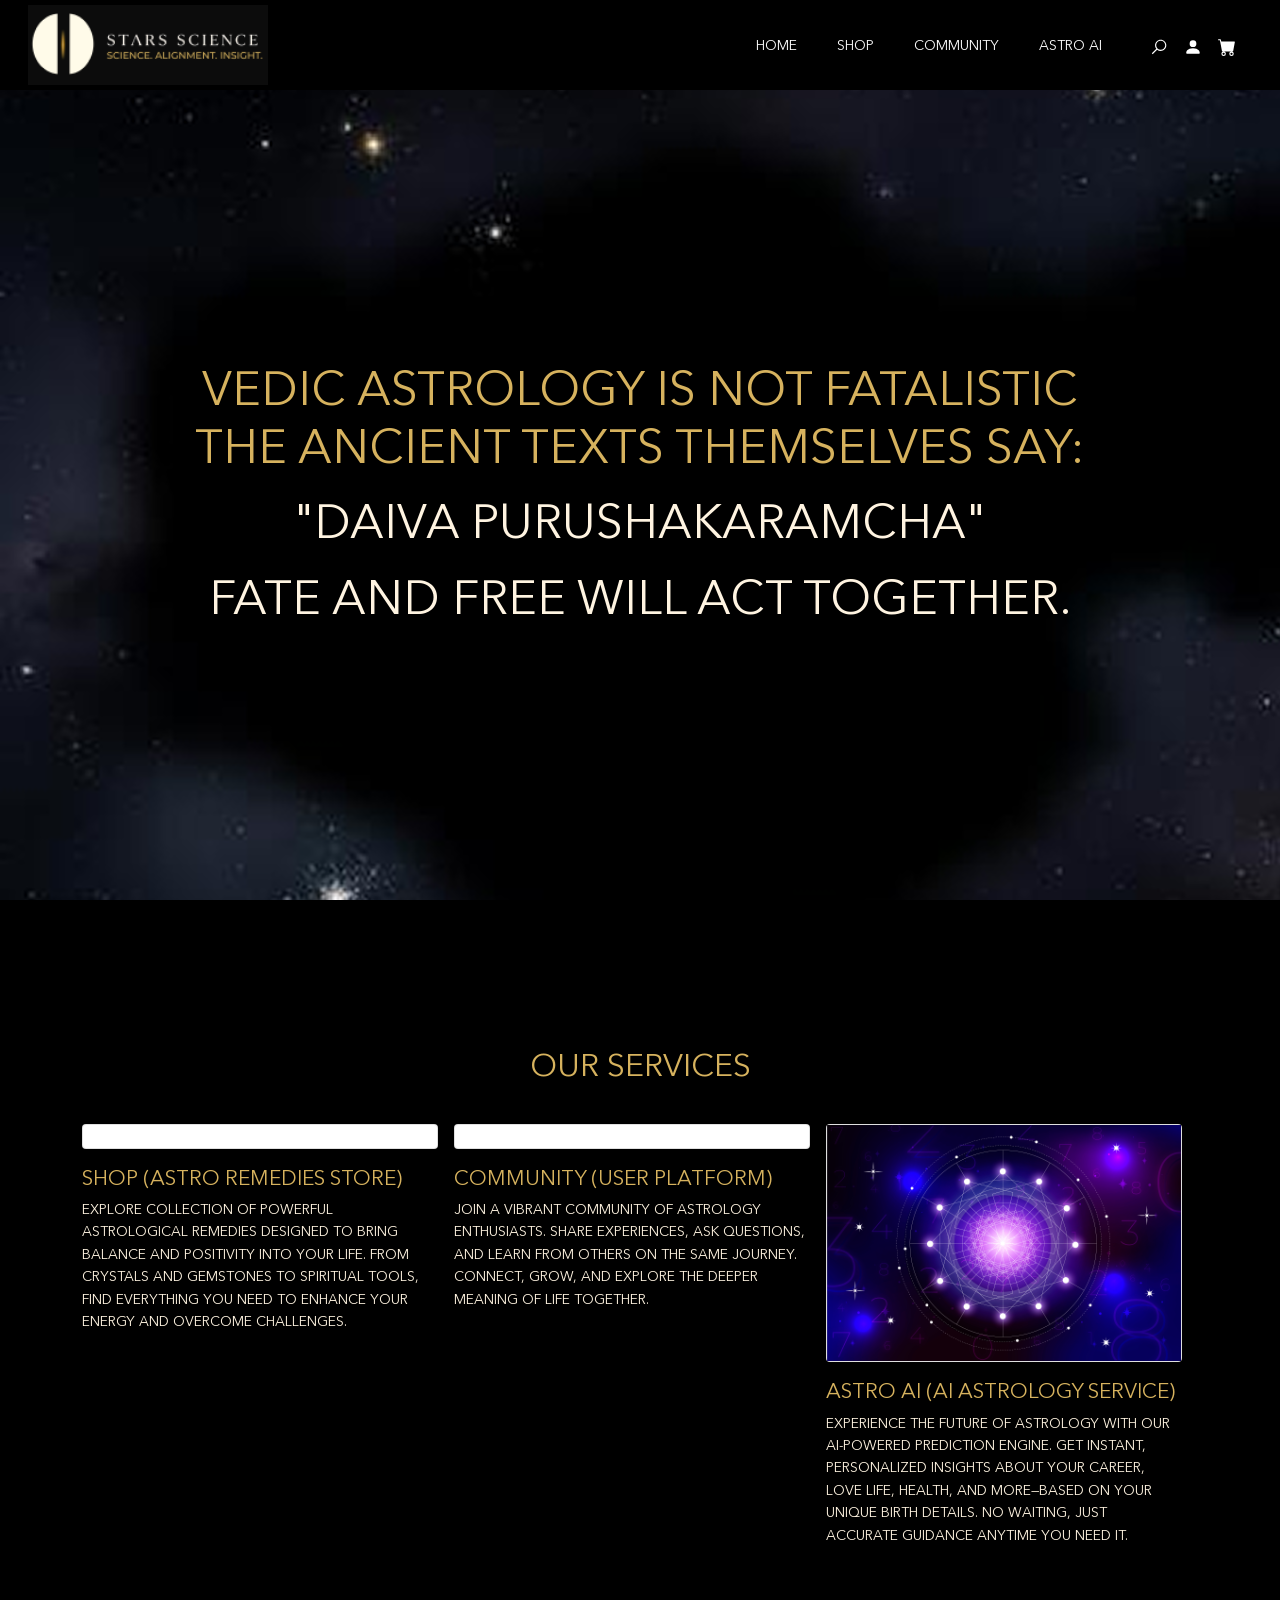
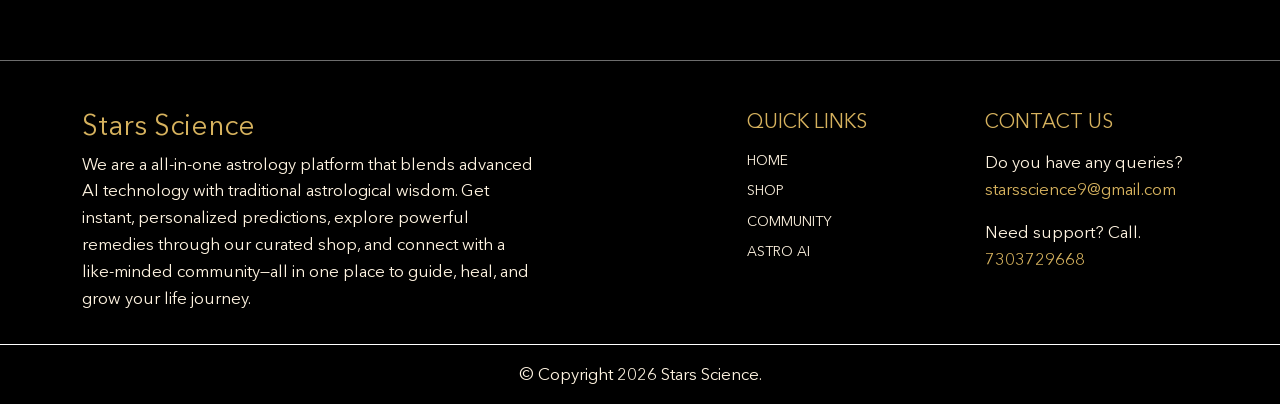
==== commit 871351f2: "resp changes" ====
--- a/index.html
+++ b/index.html
@@ -2,7 +2,7 @@
 <html>
 
 <head>
-  <title>Ministore</title>
+  <title>Stars Science</title>
   <meta charset="utf-8">
   <meta http-equiv="X-UA-Compatible" content="IE=edge">
   <meta name="viewport" content="width=device-width, initial-scale=1.0">
@@ -111,9 +111,8 @@
         d="M2.146 2.854a.5.5 0 1 1 .708-.708L8 7.293l5.146-5.147a.5.5 0 0 1 .708.708L8.707 8l5.147 5.146a.5.5 0 0 1-.708.708L8 8.707l-5.146 5.147a.5.5 0 0 1-.708-.708L7.293 8 2.146 2.854Z" />
     </symbol>
     <symbol xmlns="http://www.w3.org/2000/svg" id="navbar-icon" viewBox="0 0 16 16">
-      <path
-        d="M14 10.5a.5.5 0 0 0-.5-.5h-3a.5.5 0 0 0 0 1h3a.5.5 0 0 0 .5-.5zm0-3a.5.5 0 0 0-.5-.5h-7a.5.5 0 0 0 0 1h7a.5.5 0 0 0 .5-.5zm0-3a.5.5 0 0 0-.5-.5h-11a.5.5 0 0 0 0 1h11a.5.5 0 0 0 .5-.5z" />
-    </symbol>
+  <path fill="#fff" d="M2 4.5a.5.5 0 0 1 .5-.5h11a.5.5 0 0 1 0 1h-11a.5.5 0 0 1-.5-.5zm0 4a.5.5 0 0 1 .5-.5h11a.5.5 0 0 1 0 1h-11a.5.5 0 0 1-.5-.5zm0 4a.5.5 0 0 1 .5-.5h11a.5.5 0 0 1 0 1h-11a.5.5 0 0 1-.5-.5z" />
+</symbol>
   </svg>
   <div class="search-popup">
     <div class="search-popup-container">
@@ -157,7 +156,7 @@
 
 
   <header id="header" class="site-header header-scrolled position-fixed text-black" style="background: #000;">
-    <nav id="header-nav" class="navbar navbar-expand-lg px-3 py-0">
+    <nav id="header-nav" class="navbar navbar-expand-lg px-0 px-md-3 py-0">
       <div class="container-fluid">
         <a class="navbar-brand" href="index.html">
           <img src="./new-img/logo2.png" class="img-fluid" alt="" style="height: 5rem;">
@@ -268,11 +267,11 @@
       <div class="swiper-wrapper">
         <div class="swiper-slide">
           <div class="container-fluid h-100">
-            <div class="row d-flex align-items-center px-5" style="margin-top: 120px;">
+            <div class="row d-flex align-items-center px-0 px-md-5" style="margin-top: 120px;">
               <div class="col-md-12">
                 <div class="content text-center">
-                  <h1 class="color-gd" style="font-size: 3rem; text-transform: uppercase;">Vedic astrology is not fatalistic <br>The ancient texts themselves say:</h1>
-                  <p class="color-wt" style="font-size: 3rem; text-transform: uppercase;">
+                  <h1 class="ban-head color-gd">Vedic astrology is not fatalistic <br>The ancient texts themselves say:</h1>
+                  <p class="ban-head color-wt">
                     <span class="tagline">"Daiva pur​usha​karam​cha"</span>
                      <br>Fate and free will act together.
                   </p>
@@ -338,7 +337,7 @@
         </div>
         <div class="post-grid d-flex flex-wrap justify-content-between">
           <a href="./shop.html">
-            <div class="col-lg-4 col-sm-12">
+            <div class="col-lg-4 col-sm-12 mt-3">
               <div class="card border-none me-3">
                 <div class="card-image">
                   <img src="new-img/remedy.jpg" alt="" class="img-fluid">
@@ -356,8 +355,8 @@
               </div>
             </div>
           </a>
-          <a href="./">
-            <div class="col-lg-4 col-sm-12">
+          <a href="./community.html">
+            <div class="col-lg-4 col-sm-12 mt-3">
               <div class="card border-none me-3">
                 <div class="card-image">
                   <img src="new-img/social.jpg" alt="" class="img-fluid">
@@ -375,8 +374,8 @@
               </div>
             </div>
           </a>
-          <a href="https://splendid-churros-a60602.netlify.app">
-            <div class="col-lg-4 col-sm-12">
+          <a href="./astroai.html">
+            <div class="col-lg-4 col-sm-12 mt-3">
               <div class="card border-none me-3">
                 <div class="card-image">
                   <img src="new-img/ai.jpg" alt="" class="img-fluid">
--- a/style.css
+++ b/style.css
@@ -601,6 +601,10 @@
 
 /* 1. Header
 /*----------------------------------------------*/
+.ban-head{
+  font-size: 3rem; 
+  text-transform: uppercase;
+}
 .site-header {
     position: fixed;
     width: 100%;
@@ -634,7 +638,7 @@
 }
 #header-nav .offcanvas.show {
     z-index: 9999;
-    background-color: var(--light-blue-color);
+    background-color: #000;
 }
 #header-nav .offcanvas-end {
     width: 500px;
@@ -657,6 +661,12 @@
 @media only screen and (max-width: 991px) {
   #navbar .user-items {
     display: none;
+  }
+  #chat-step{
+    height: 120vh;
+  }
+  #chat-container{
+    height: 300px;
   }
 }
 
@@ -1058,3 +1068,10 @@
 .post-navigation:focus svg {
     fill: var(--primary-color);
 }
+
+/*------------- media query --------------*/
+@media only screen and (max-width: 700px) {
+  .ban-head{
+    font-size: 2.3rem; 
+  }
+}
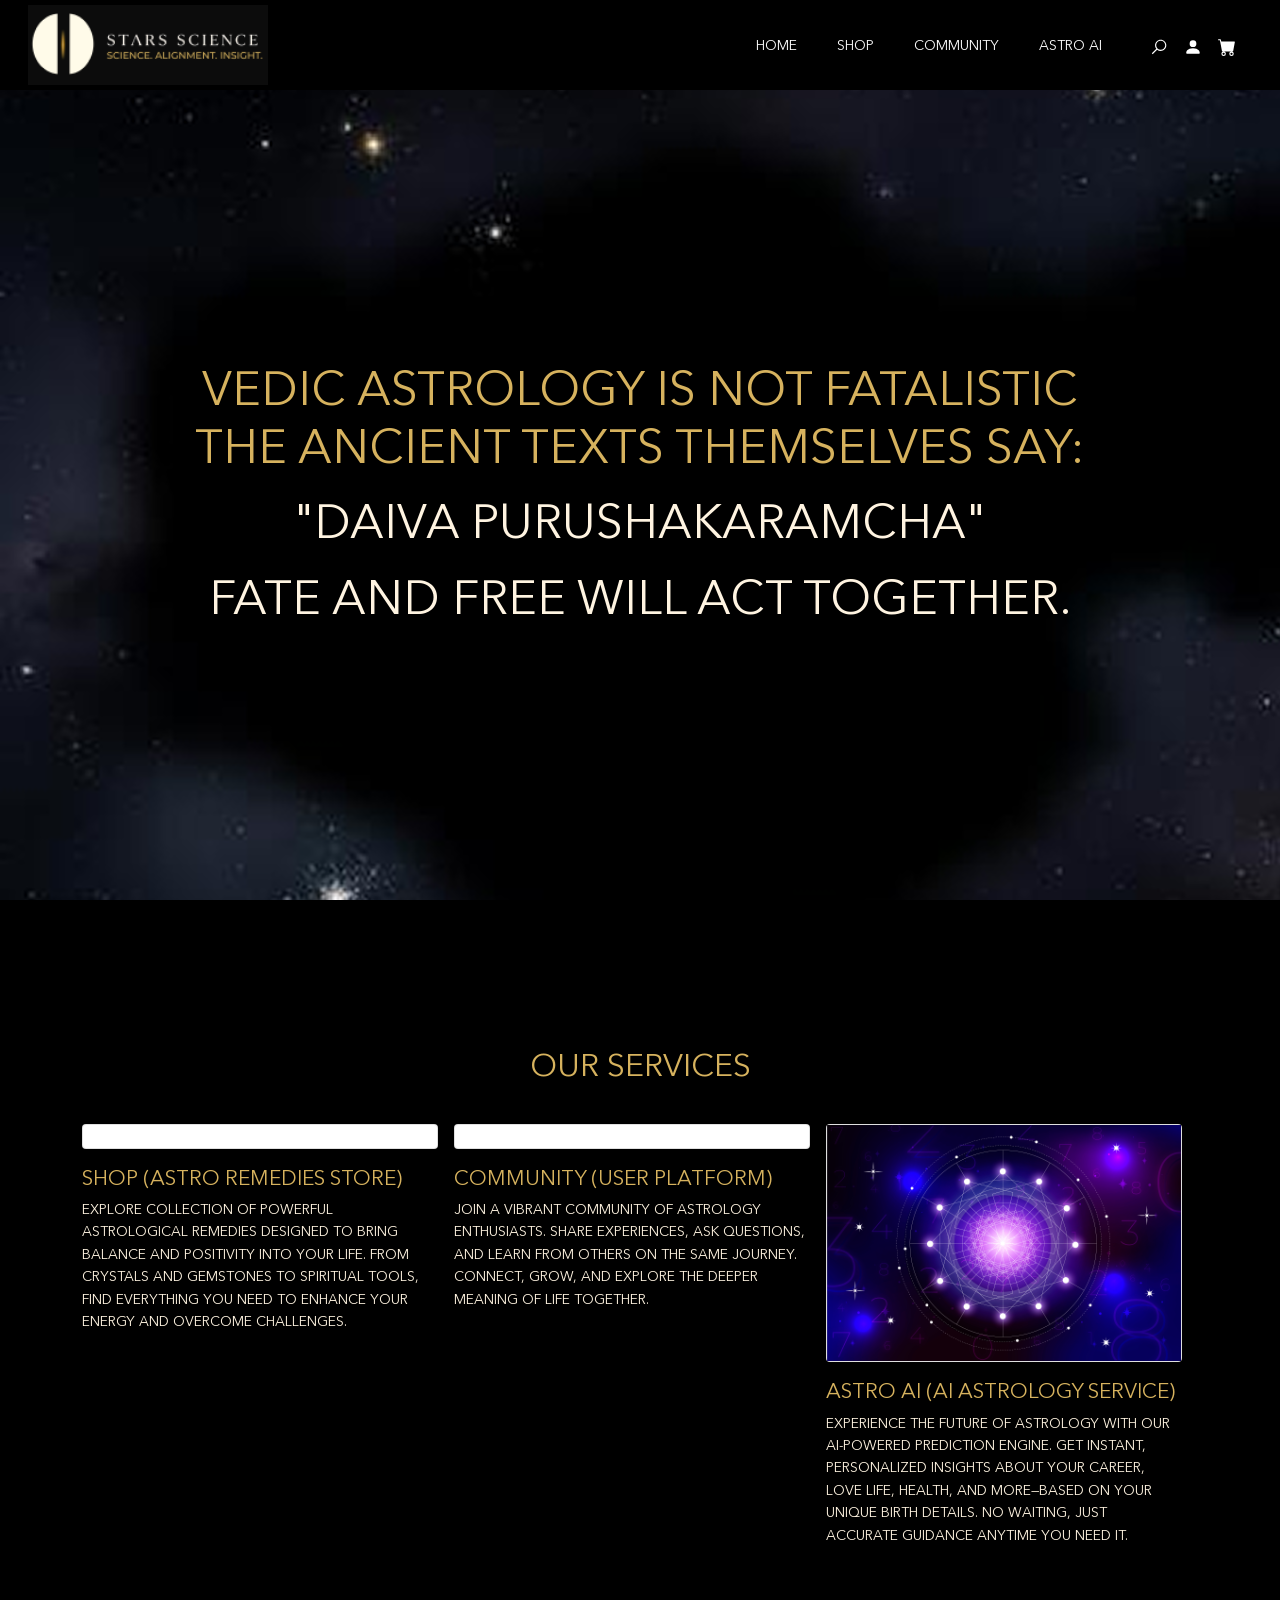
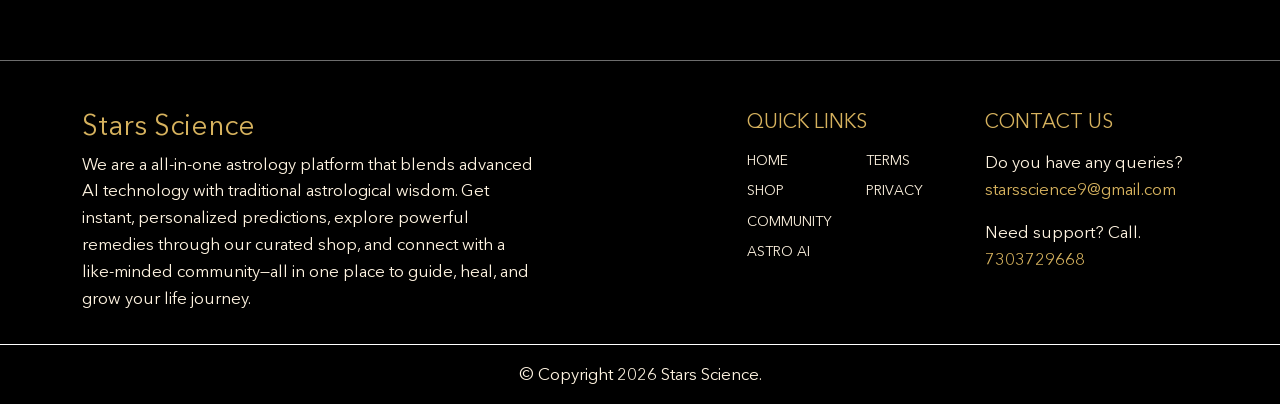
==== commit cc0ade98: "t&c" ====
--- a/index.html
+++ b/index.html
@@ -592,7 +592,9 @@
                 <div class="col-lg-6 col-sm-6 pb-3">
                   <div class="footer-menu text-uppercase">
                     <h5 class="widget-title pb-2 color-gd">Quick Links</h5>
-                    <ul class="menu-list list-unstyled text-uppercase">
+                    <div class="row">
+                                            <div class="col-md-6">
+                                                <ul class="menu-list list-unstyled text-uppercase">
                                             <li class="menu-item pb-2">
                                                 <a class="text-wt" href="./index.html">Home</a>
                                             </li>
@@ -609,6 +611,23 @@
                                                 <a class="text-wt" href="./astroai.html">Astro AI</a>
                                             </li>
                                         </ul>
+                                            </div>
+                                            <div class="col-md-6">
+                                                <ul class="menu-list list-unstyled text-uppercase">
+                                            
+                                            <li class="menu-item pb-2">
+                                                <a class="text-wt" href="./t&c.html">
+                                                    Terms 
+                                                </a>
+                                            </li>
+                                            <li class="menu-item pb-2">
+                                                <a class="text-wt" href="./privacy.html">
+                                                    Privacy 
+                                                </a>
+                                            </li>
+                                        </ul>
+                                            </div>
+                                        </div>
                   </div>
                 </div>
                 <div class="col-lg-6 col-sm-6 pb-3">
--- a/style.css
+++ b/style.css
@@ -96,7 +96,7 @@
 }
 a:hover {
   text-decoration: none;
-  color: var(--primary-color);
+  color: #D6B25E;
 }
 
 /*------------ Background Color -----------*/
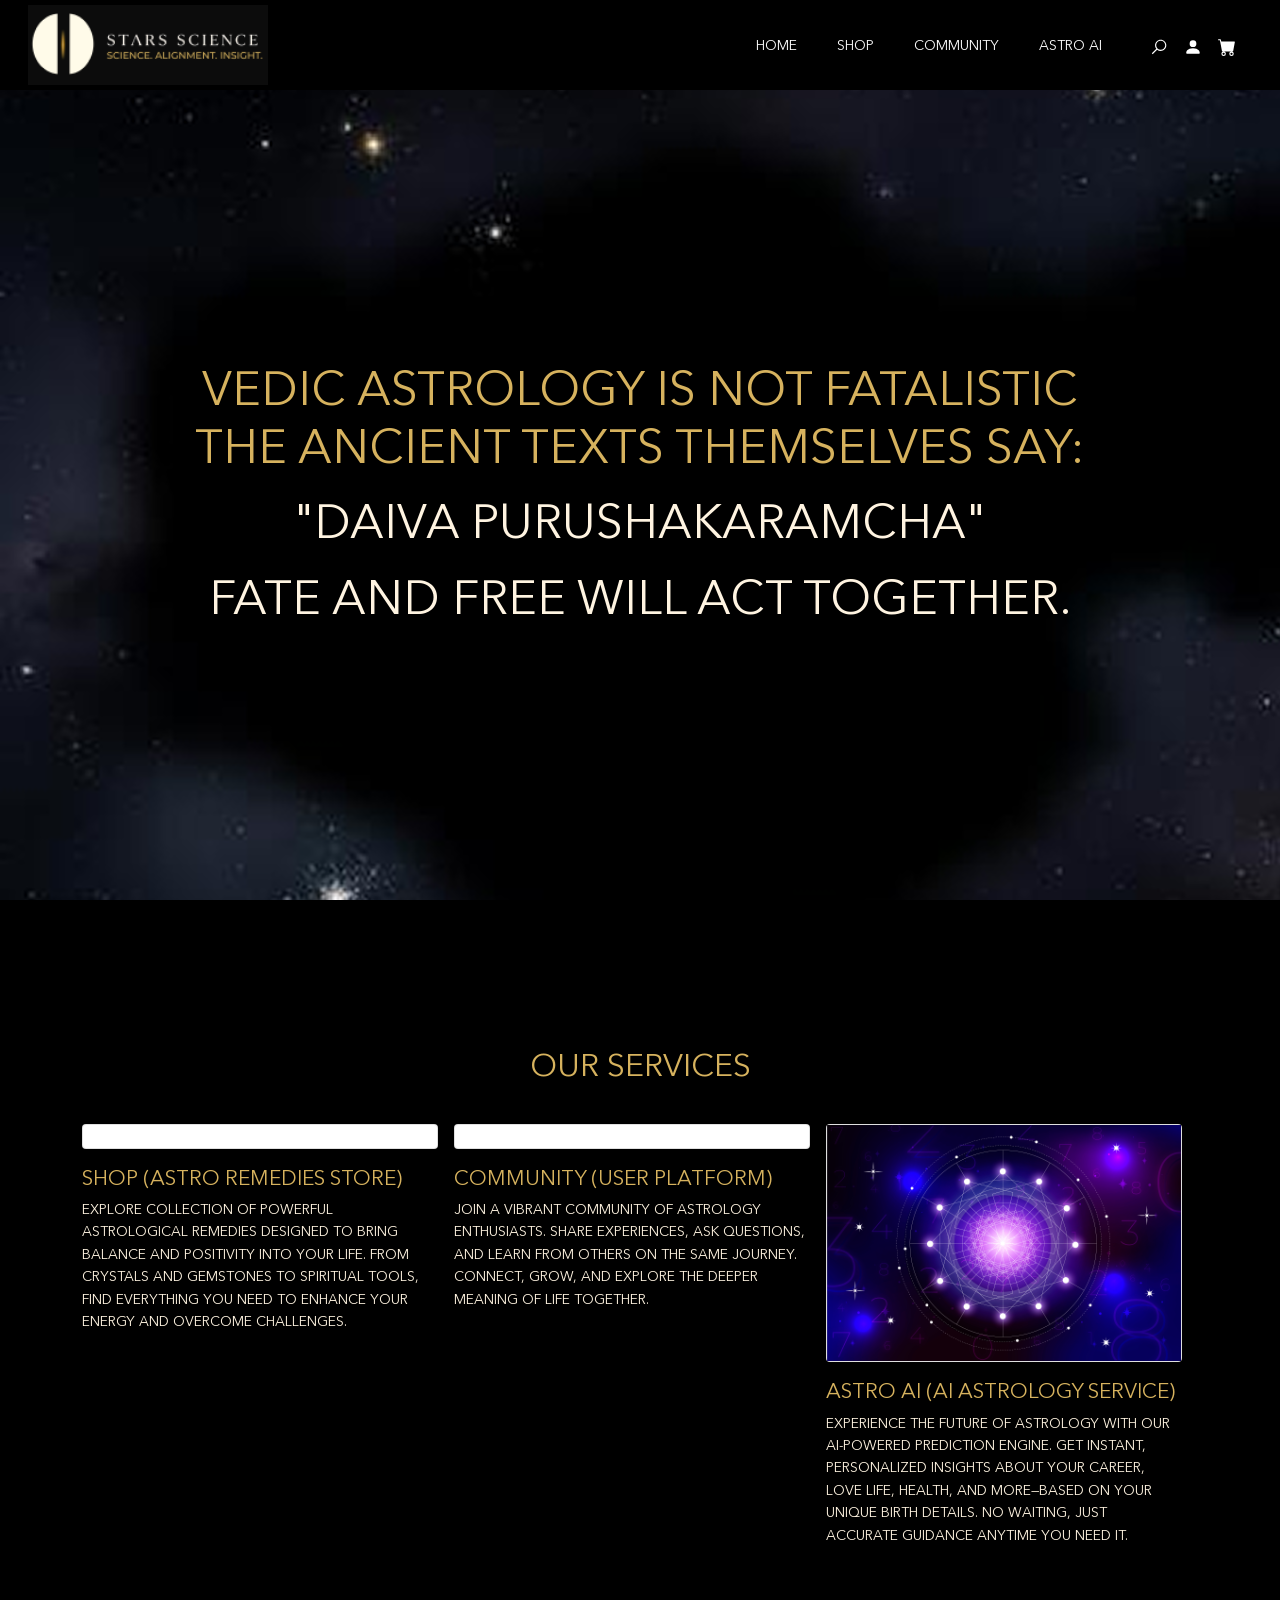
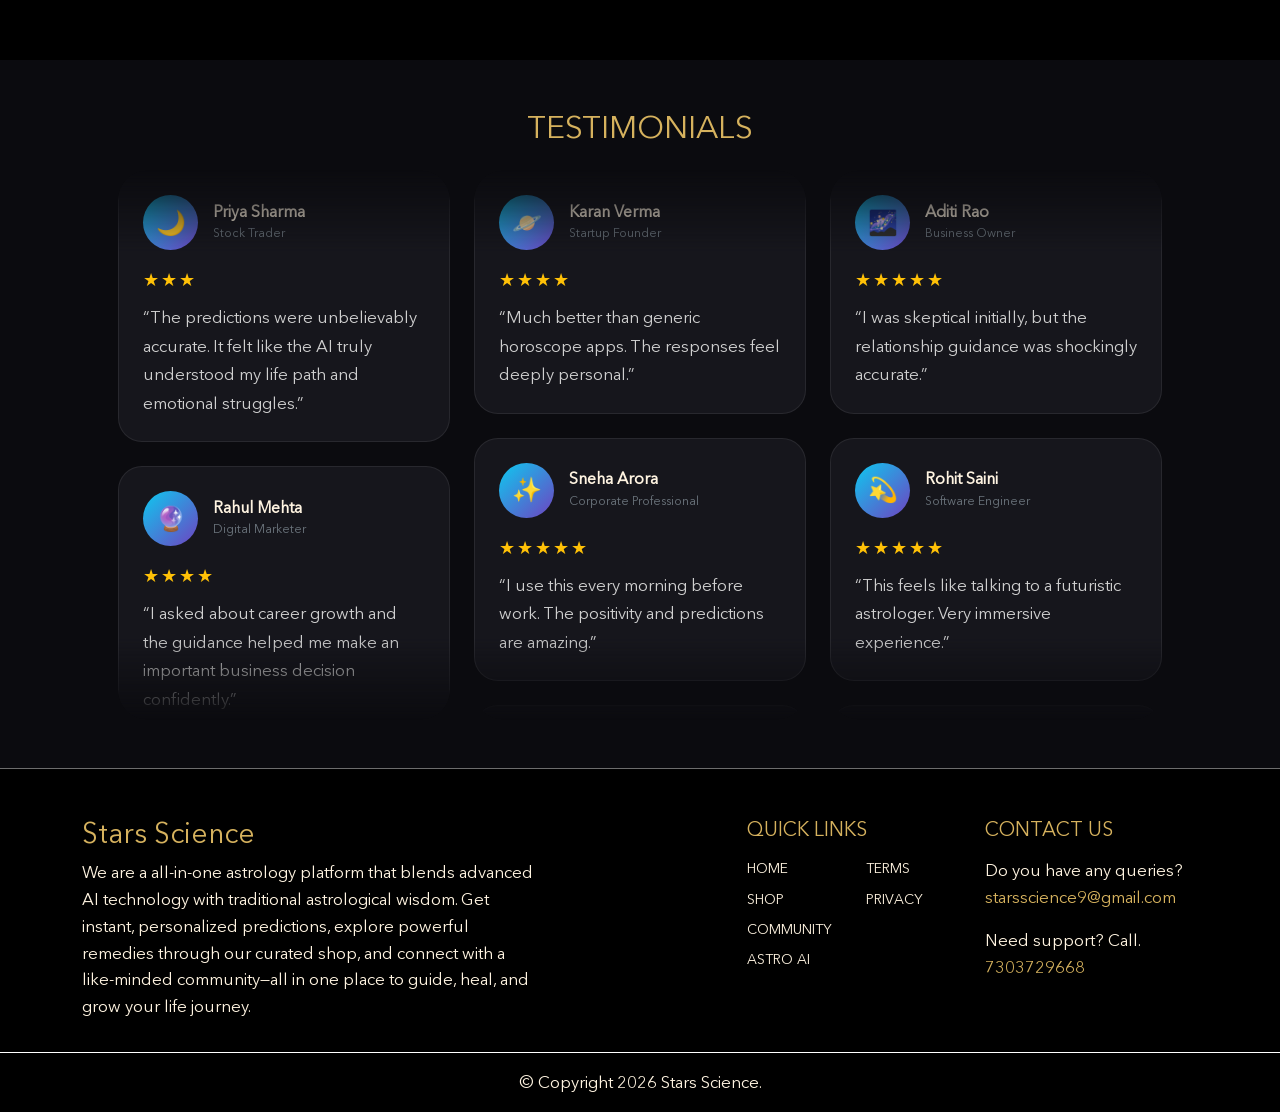
==== commit 7cc5a808: "changes" ====
--- a/index.html
+++ b/index.html
@@ -12,6 +12,7 @@
   <meta name="keywords" content="">
   <meta name="description" content="">
   <link rel="stylesheet" type="text/css" href="css/bootstrap.min.css">
+  <link rel="stylesheet" href="./testimonial.css">
   <link rel="stylesheet" type="text/css" href="style.css">
   <link rel="stylesheet" href="https://cdn.jsdelivr.net/npm/swiper@9/swiper-bundle.min.css" />
   <link rel="preconnect" href="https://fonts.googleapis.com">
@@ -398,6 +399,271 @@
     </div>
   </section>
 
+  <!-- TESTIMONIAL SECTION -->
+<section class="cosmic-testimonials py-5 overflow-hidden">
+    <div class="container px-4 px-lg-5">
+
+        <!-- Heading -->
+        <div class="display-header d-flex justify-content-center pb-3">
+          <h2 class="display-7 text-uppercase color-gd">Testimonials</h2>
+          <!-- <div class="btn-right">
+              <a href="blog.html" class="btn btn-medium btn-normal text-uppercase">Read Blog</a>
+            </div> -->
+        </div>
+
+        <!-- Testimonial Grid -->
+        <div class="row g-4">
+
+            <!-- COLUMN 1 -->
+            <div class="col-12 col-md-6 col-lg-4">
+                <div class="testimonial-column mask-down">
+
+                    <div class="scroll-track scroll-down">
+
+                        <!-- CARD -->
+                        <div class="testimonial-card">
+                            <div class="d-flex align-items-center mb-3">
+                                <div class="avatar-icon">🌙</div>
+
+                                <div>
+                                    <h6 class="mb-0 fw-bold color-wt">Priya Sharma</h6>
+                                    <small class="text-secondary">Stock Trader</small>
+
+                                </div>
+                            </div>
+
+                            <div class="stars mb-2">★★★</div>
+
+                            <p>
+                                “The predictions were unbelievably accurate. It felt like the AI truly understood my
+                                life path and emotional struggles.”
+                            </p>
+                        </div>
+
+                        <!-- CARD -->
+                        <div class="testimonial-card">
+                            <div class="d-flex align-items-center mb-3">
+                                <div class="avatar-icon">🔮</div>
+
+                                <div>
+                                    <h6 class="mb-0 fw-bold color-wt">Rahul Mehta</h6>
+                                    <small class="text-secondary">Digital Marketer</small>
+                                </div>
+                            </div>
+
+                            <div class="stars mb-2">★★★★</div>
+
+                            <p>
+                                “I asked about career growth and the guidance helped me make an important business
+                                decision confidently.”
+                            </p>
+                        </div>
+
+                        <!-- CARD -->
+                        <div class="testimonial-card">
+                            <div class="d-flex align-items-center mb-3">
+                                <div class="avatar-icon">⭐</div>
+
+                                <div>
+                                    <h6 class="mb-0 fw-bold color-wt">Ananya Kapoor</h6>
+                                    <small class="text-secondary">College Student</small>
+                                </div>
+                            </div>
+
+                            <div class="stars mb-2">★★★★★</div>
+
+                            <p>
+                                “The voice interaction and astrology insights feel magical. Beautiful experience.”
+                            </p>
+                        </div>
+
+                        <!-- DUPLICATE FOR LOOP -->
+                        <div class="testimonial-card">
+                            <div class="d-flex align-items-center mb-3">
+                                <div class="avatar-icon">🌙</div>
+
+                                <div>
+                                    <h6 class="mb-0 fw-bold color-wt">Priya Sharma</h6>
+                                    
+<small class="text-secondary">E-commerce Seller</small>
+                                </div>
+                            </div>
+
+                            <div class="stars mb-2">★★★★</div>
+
+                            <p>
+                                “The predictions were unbelievably accurate. It felt like the AI truly understood my
+                                life path and emotional struggles.”
+                            </p>
+                        </div>
+
+                    </div>
+                </div>
+            </div>
+
+            <!-- COLUMN 2 -->
+            <div class="col-md-6 col-lg-4 d-none d-md-block">
+                <div class="testimonial-column mask-up">
+
+                    <div class="scroll-track scroll-up">
+
+                        <div class="testimonial-card">
+                            <div class="d-flex align-items-center mb-3">
+                                <div class="avatar-icon">🪐</div>
+
+                                <div>
+                                    <h6 class="mb-0 fw-bold color-wt">Karan Verma</h6>
+                                    <small class="text-secondary">Startup Founder</small>
+                                </div>
+                            </div>
+
+                            <div class="stars mb-2">★★★★</div>
+
+                            <p>
+                                “Much better than generic horoscope apps. The responses feel deeply personal.”
+                            </p>
+                        </div>
+
+                        <div class="testimonial-card">
+                            <div class="d-flex align-items-center mb-3">
+                                <div class="avatar-icon">✨</div>
+
+                                <div>
+                                    <h6 class="mb-0 fw-bold color-wt">Sneha Arora</h6>
+                                    <small class="text-secondary">Corporate Professional</small>
+                                </div>
+                            </div>
+
+                            <div class="stars mb-2">★★★★★</div>
+
+                            <p>
+                                “I use this every morning before work. The positivity and predictions are amazing.”
+                            </p>
+                        </div>
+
+                        <div class="testimonial-card">
+                            <div class="d-flex align-items-center mb-3">
+                                <div class="avatar-icon">☀️</div>
+
+                                <div>
+                                    <h6 class="mb-0 fw-bold color-wt">Vikas Jain</h6>
+                                    
+<small class="text-secondary">Financial Consultant</small>
+                                </div>
+                            </div>
+
+                            <div class="stars mb-2">★★★★</div>
+
+                            <p>
+                                “Clean UI, accurate readings, and the AI voice feels incredibly futuristic.”
+                            </p>
+                        </div>
+
+                        <!-- DUPLICATE -->
+                        <div class="testimonial-card">
+                            <div class="d-flex align-items-center mb-3">
+                                <div class="avatar-icon">🪐</div>
+
+                                <div>
+                                    <h6 class="mb-0 fw-bold color-wt">Karan Verma</h6>
+                                    <small class="text-secondary">Startup Founder</small>
+
+                                </div>
+                            </div>
+
+                            <div class="stars mb-2">★★★★★</div>
+
+                            <p>
+                                “Much better than generic horoscope apps. The responses feel deeply personal.”
+                            </p>
+                        </div>
+
+                    </div>
+                </div>
+            </div>
+
+            <!-- COLUMN 3 -->
+            <div class="col-lg-4 d-none d-lg-block">
+                <div class="testimonial-column mask-down">
+
+                    <div class="scroll-track scroll-down">
+
+                        <div class="testimonial-card">
+                            <div class="d-flex align-items-center mb-3">
+                                <div class="avatar-icon">🌌</div>
+
+                                <div>
+                                    <h6 class="mb-0 fw-bold color-wt">Aditi Rao</h6>
+                                    <small class="text-secondary">Business Owner</small>
+                                </div>
+                            </div>
+
+                            <div class="stars mb-2">★★★★★</div>
+
+                            <p>
+                                “I was skeptical initially, but the relationship guidance was shockingly accurate.”
+                            </p>
+                        </div>
+
+                        <div class="testimonial-card">
+                            <div class="d-flex align-items-center mb-3">
+                                <div class="avatar-icon">💫</div>
+
+                                <div>
+                                    <h6 class="mb-0 fw-bold color-wt">Rohit Saini</h6>
+                                    <small class="text-secondary">Software Engineer</small>
+                                </div>
+                            </div>
+
+                            <div class="stars mb-2">★★★★★</div>
+
+                            <p>
+                                “This feels like talking to a futuristic astrologer. Very immersive experience.”
+                            </p>
+                        </div>
+
+                        <div class="testimonial-card">
+                            <div class="d-flex align-items-center mb-3">
+                                <div class="avatar-icon">🔯</div>
+
+                                <div>
+                                    <h6 class="mb-0 fw-bold color-wt">Meera Nair</h6>
+                                    <small class="text-secondary">Digital Marketer</small>
+                                </div>
+                            </div>
+
+                            <div class="stars mb-2">★★★★</div>
+
+                            <p>
+                                “The spiritual insights and nakshatra analysis are extremely detailed and meaningful.”
+                            </p>
+                        </div>
+
+                        <!-- DUPLICATE -->
+                        <div class="testimonial-card">
+                            <div class="d-flex align-items-center mb-3">
+                                <div class="avatar-icon">🌌</div>
+
+                                <div>
+                                    <h6 class="mb-0 fw-bold color-wt">Aditi Rao</h6>
+                                    <small class="text-secondary">UX/UI Designer</small>
+                                </div>
+                            </div>
+
+                            <div class="stars mb-2">★★★★</div>
+
+                            <p>
+                                “I was skeptical initially, but the relationship guidance was shockingly accurate.”
+                            </p>
+                        </div>
+
+                    </div>
+                </div>
+            </div>
+
+        </div>
+    </div>
+</section>
 
   <section id="company-services" class="padding-large pb-5 d-none">
     <div class="container">
--- a/testimonial.css
+++ b/testimonial.css
@@ -0,0 +1,109 @@
+/* TESTIMONIAL SECTION */
+.cosmic-testimonials {
+    background: #0b0b0f;
+    position: relative;
+}
+
+.testimonial-column {
+    height: 550px;
+    overflow: hidden;
+    position: relative;
+    border-radius: 30px;
+}
+
+.mask-down {
+    mask-image: linear-gradient(to bottom,
+            transparent,
+            white 15%,
+            white 85%,
+            transparent);
+}
+
+.mask-up {
+    mask-image: linear-gradient(to top,
+            transparent,
+            white 15%,
+            white 85%,
+            transparent);
+}
+
+.scroll-track {
+    display: flex;
+    flex-direction: column;
+    gap: 24px;
+}
+
+.scroll-down {
+    animation: scrollDown 35s linear infinite;
+}
+
+.scroll-up {
+    animation: scrollUp 35s linear infinite;
+}
+
+
+
+@keyframes scrollDown {
+    from {
+        transform: translateY(0%);
+    }
+
+    to {
+        transform: translateY(-50%);
+    }
+}
+
+@keyframes scrollUp {
+    from {
+        transform: translateY(-50%);
+    }
+
+    to {
+        transform: translateY(0%);
+    }
+}
+
+.testimonial-card {
+    background: rgba(24, 24, 30, 0.95);
+    border: 1px solid rgba(255, 255, 255, 0.08);
+    padding: 24px;
+    border-radius: 24px;
+    transition: 0.4s ease;
+    backdrop-filter: blur(10px);
+}
+
+.testimonial-card:hover {
+    transform: translateY(-5px) scale(1.02);
+    border-color: #0dcaf0;
+    box-shadow: 0 0 25px rgba(13, 202, 240, 0.2);
+}
+
+.avatar-icon {
+    width: 55px;
+    height: 55px;
+    border-radius: 50%;
+    background: linear-gradient(135deg, #0dcaf0, #6f42c1);
+    display: flex;
+    align-items: center;
+    justify-content: center;
+    font-size: 24px;
+    margin-right: 15px;
+}
+
+.stars {
+    color: #ffc107;
+    letter-spacing: 2px;
+    font-size: 18px;
+}
+
+.testimonial-card p {
+    color: #cfcfcf;
+    line-height: 1.7;
+    margin-bottom: 0;
+}
+
+@media(max-width:768px) {
+    .testimonial-column {
+        height: 500px;
+    }
+}
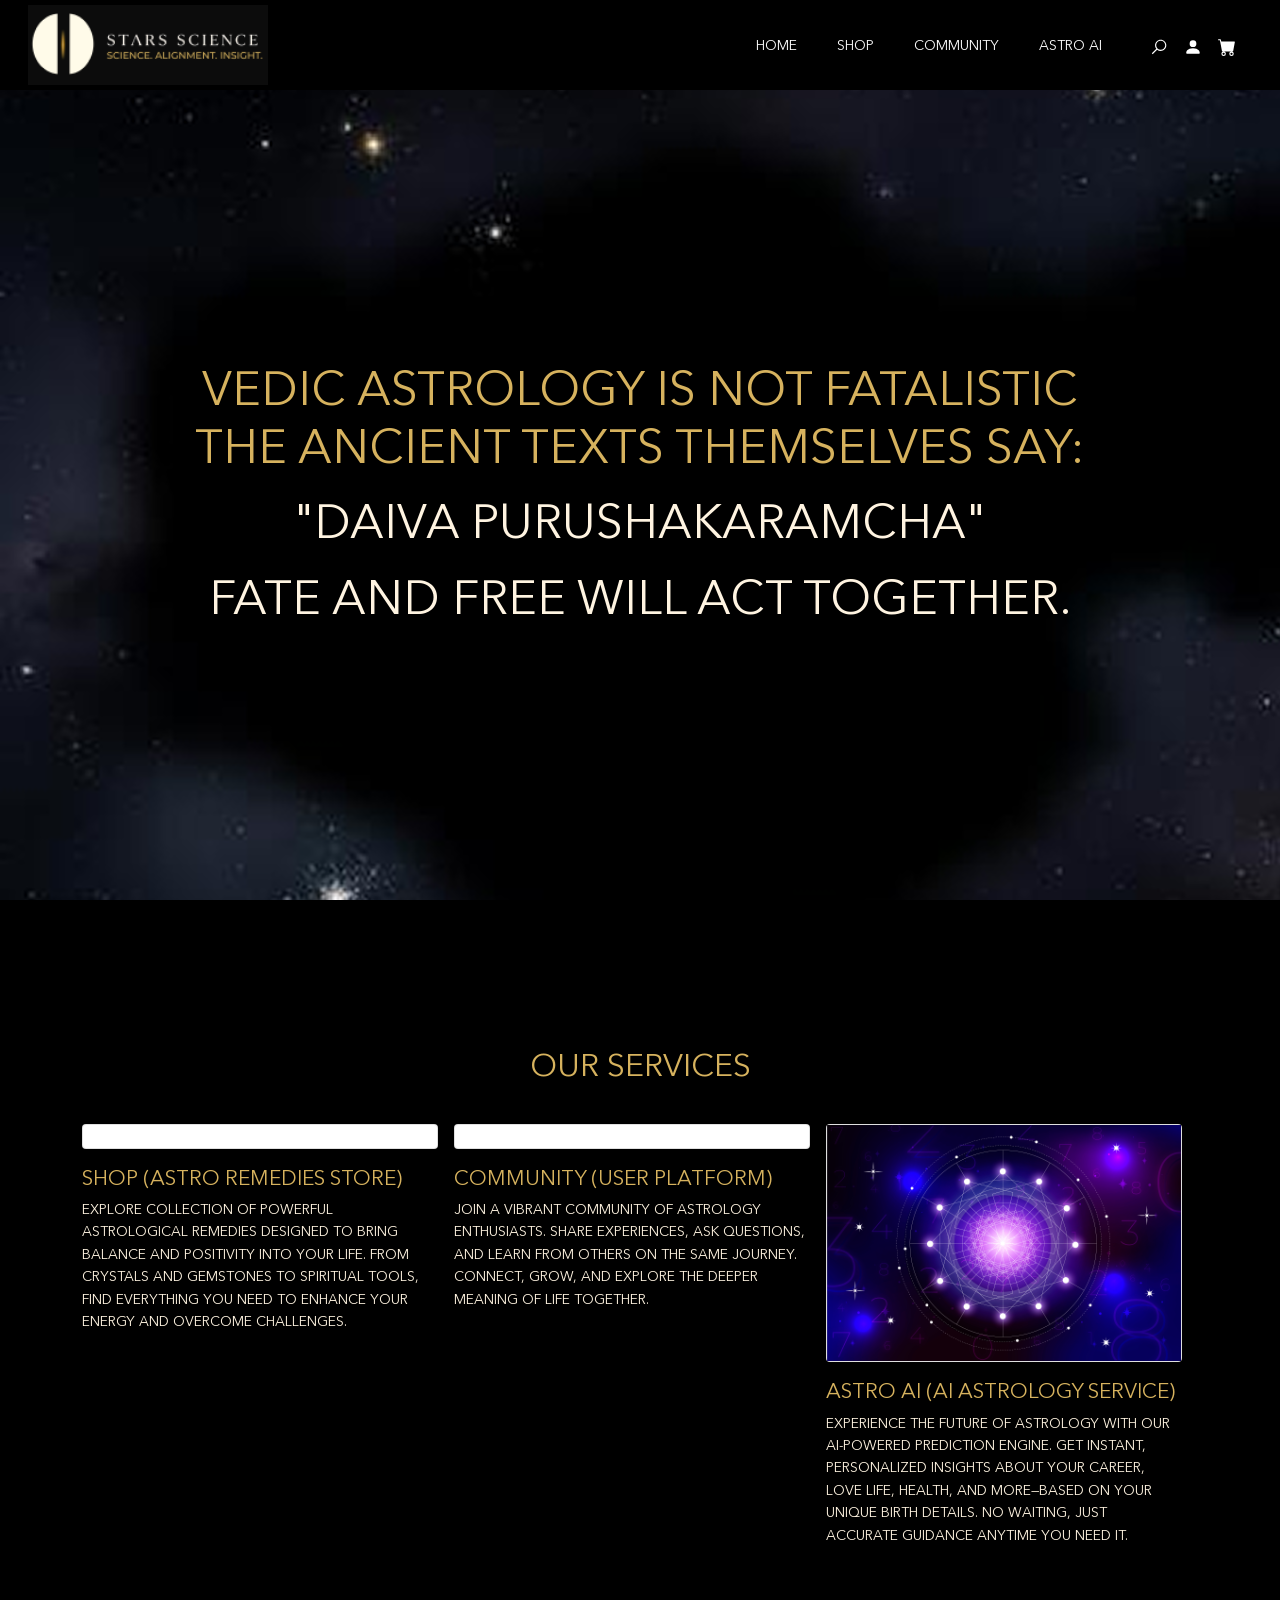
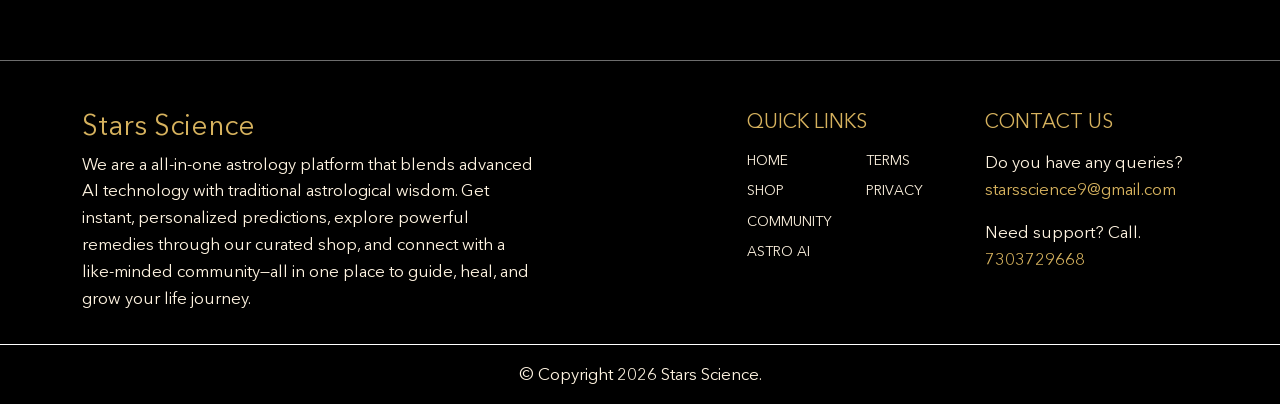
==== commit d3510080: "changes" ====
--- a/index.html
+++ b/index.html
@@ -400,7 +400,7 @@
   </section>
 
   <!-- TESTIMONIAL SECTION -->
-<section class="cosmic-testimonials py-5 overflow-hidden">
+<section class="cosmic-testimonials py-5 overflow-hidden d-none">
     <div class="container px-4 px-lg-5">
 
         <!-- Heading -->
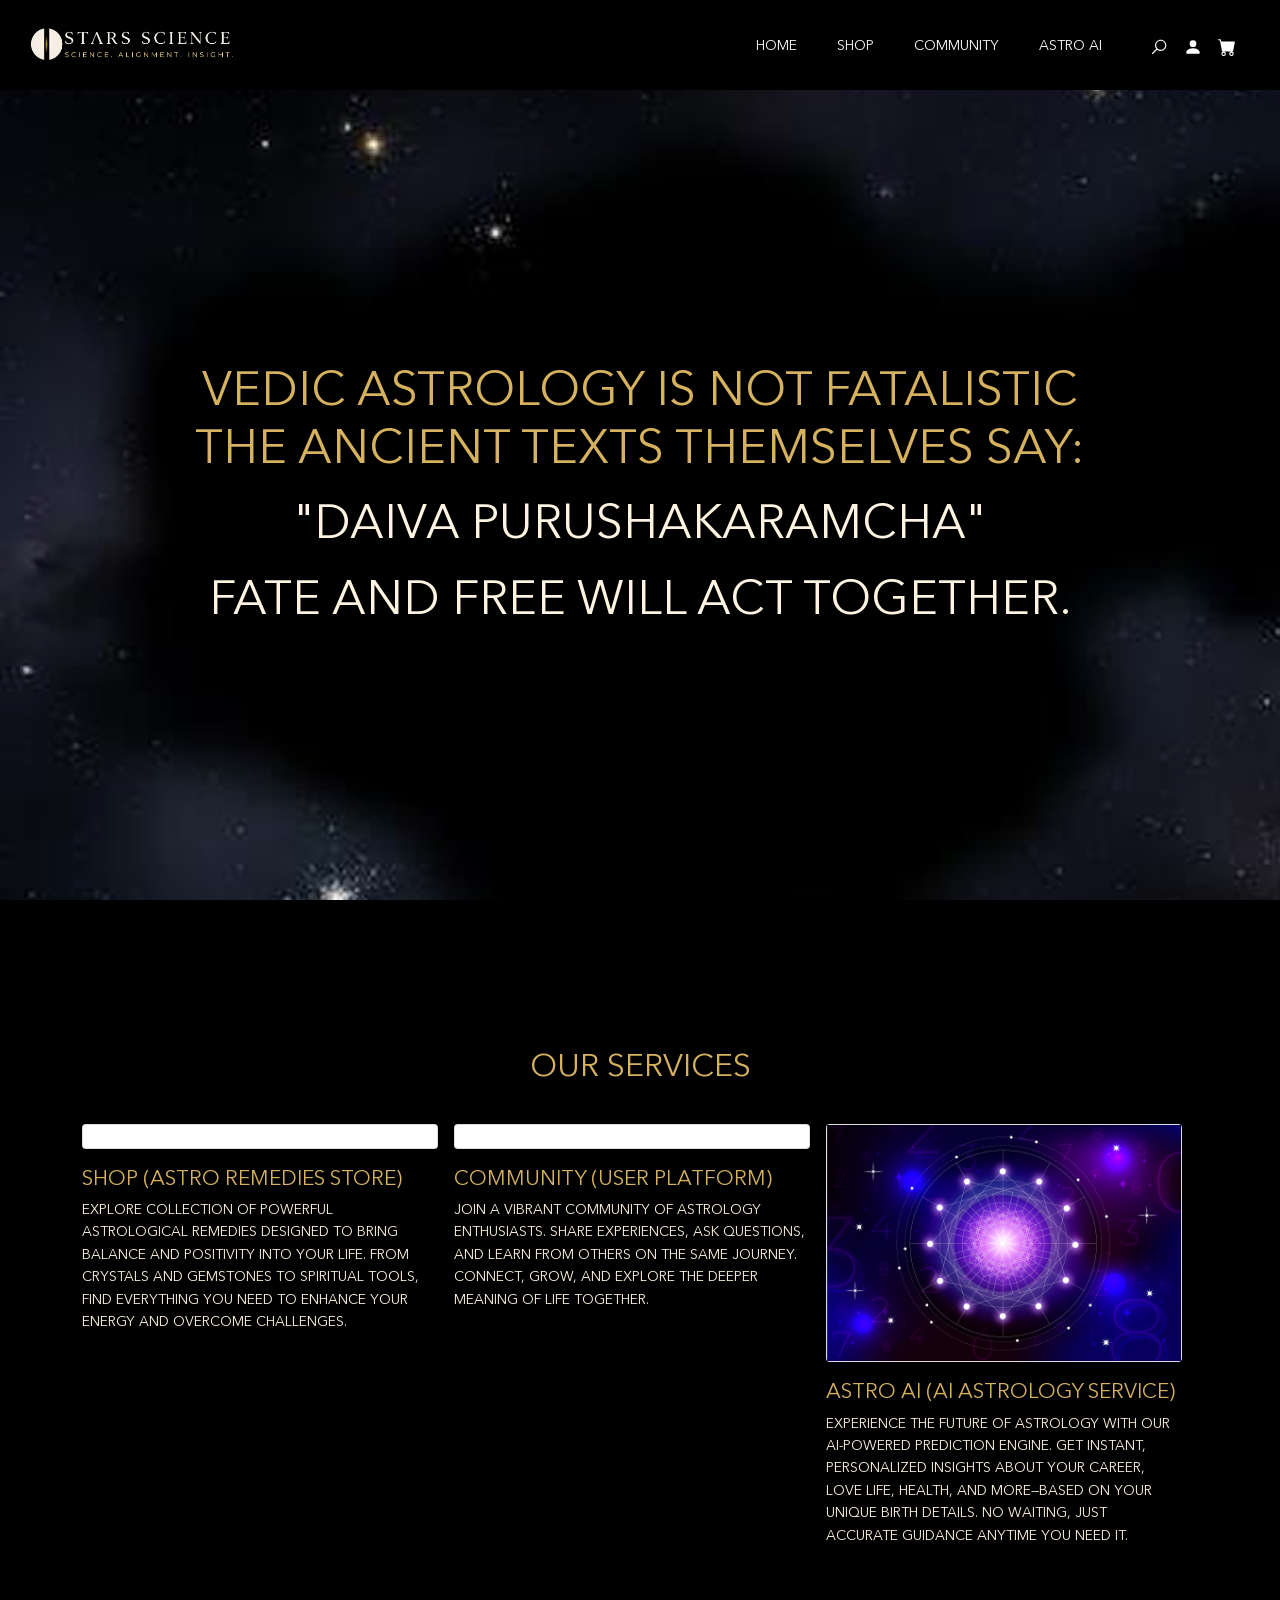
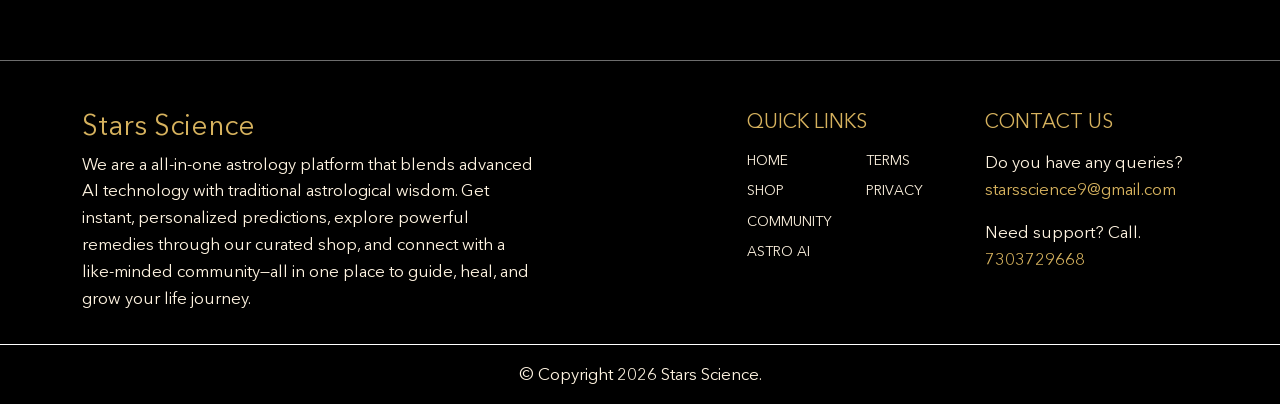
==== commit 72c71b74: "changes" ====
--- a/index.html
+++ b/index.html
@@ -160,7 +160,7 @@
     <nav id="header-nav" class="navbar navbar-expand-lg px-0 px-md-3 py-0">
       <div class="container-fluid">
         <a class="navbar-brand" href="index.html">
-          <img src="./new-img/logo2.png" class="img-fluid" alt="" style="height: 5rem;">
+          <img src="./new-img/sslogo.png" class="img-fluid" alt="" style="height: 5rem;">
         </a>
         <button class="navbar-toggler d-flex d-lg-none order-3 p-2" type="button" data-bs-toggle="offcanvas"
           data-bs-target="#bdNavbar" aria-controls="bdNavbar" aria-expanded="false" aria-label="Toggle navigation">
